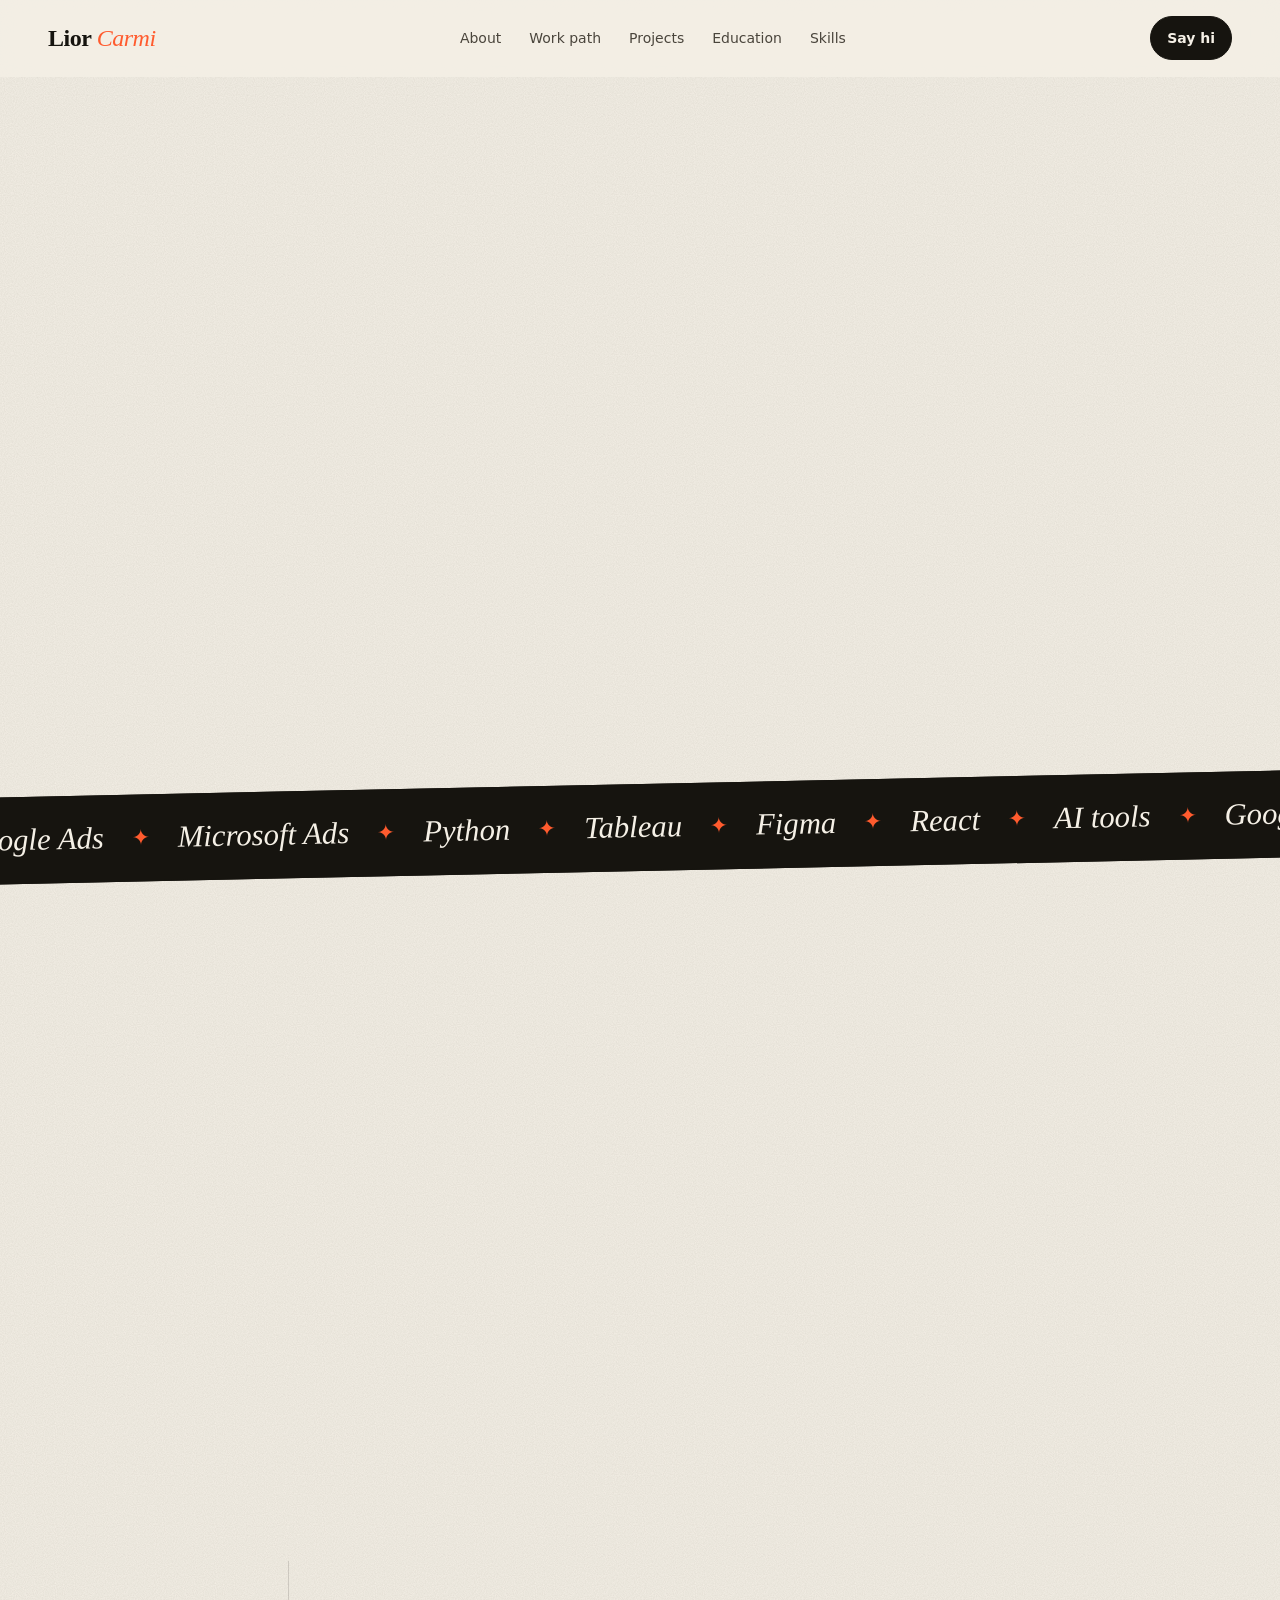
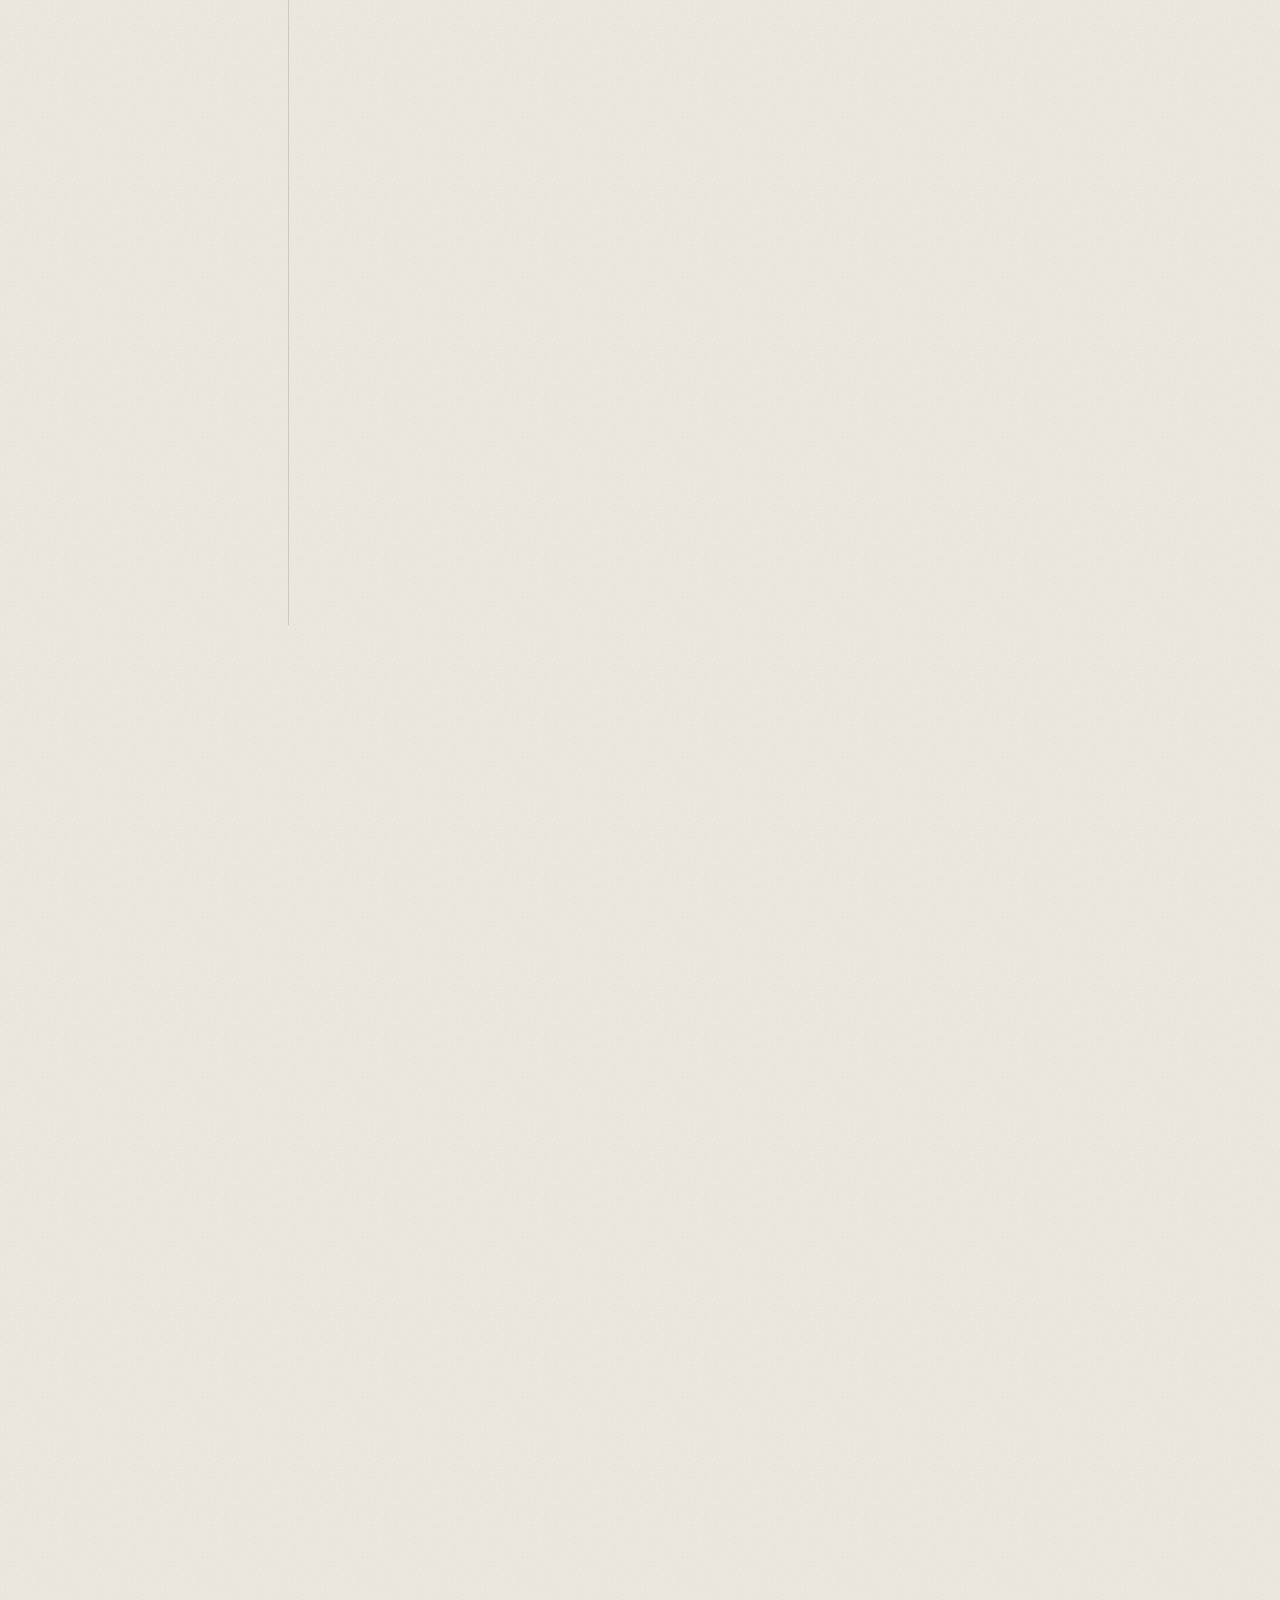
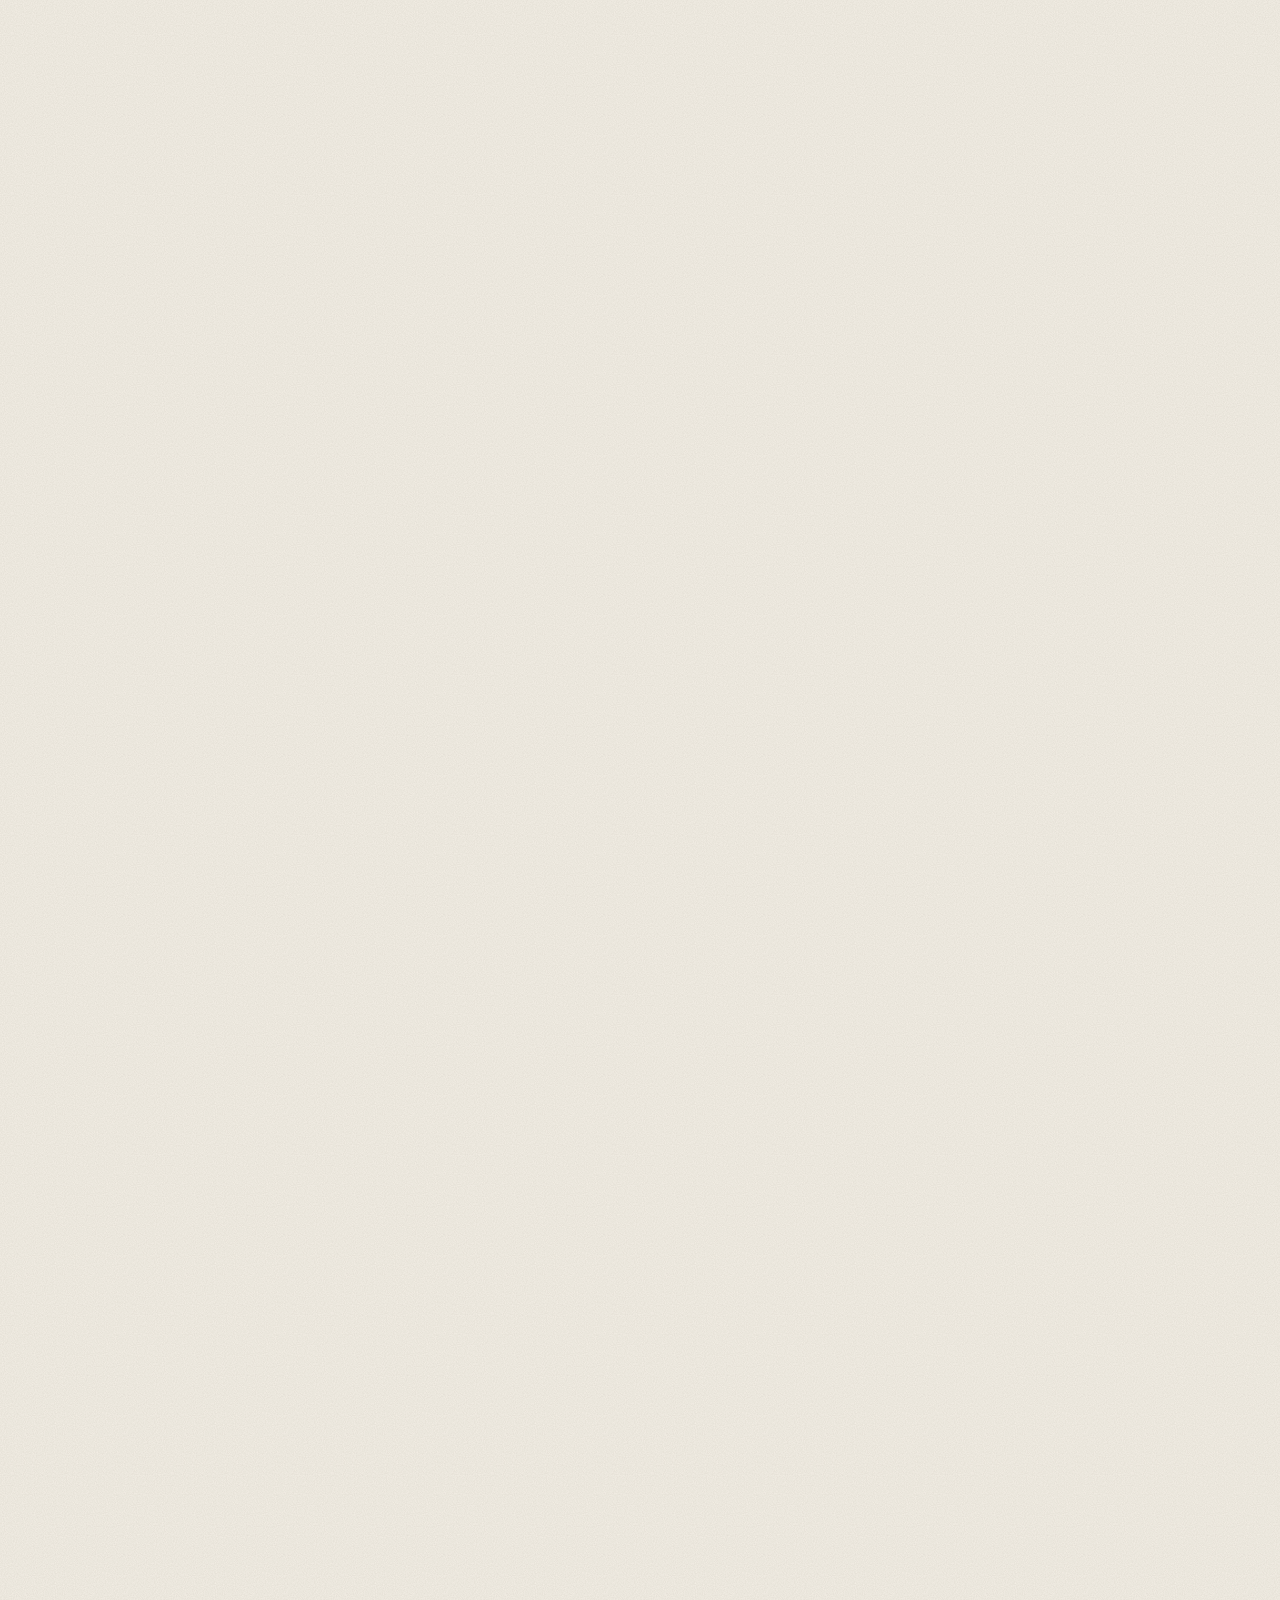
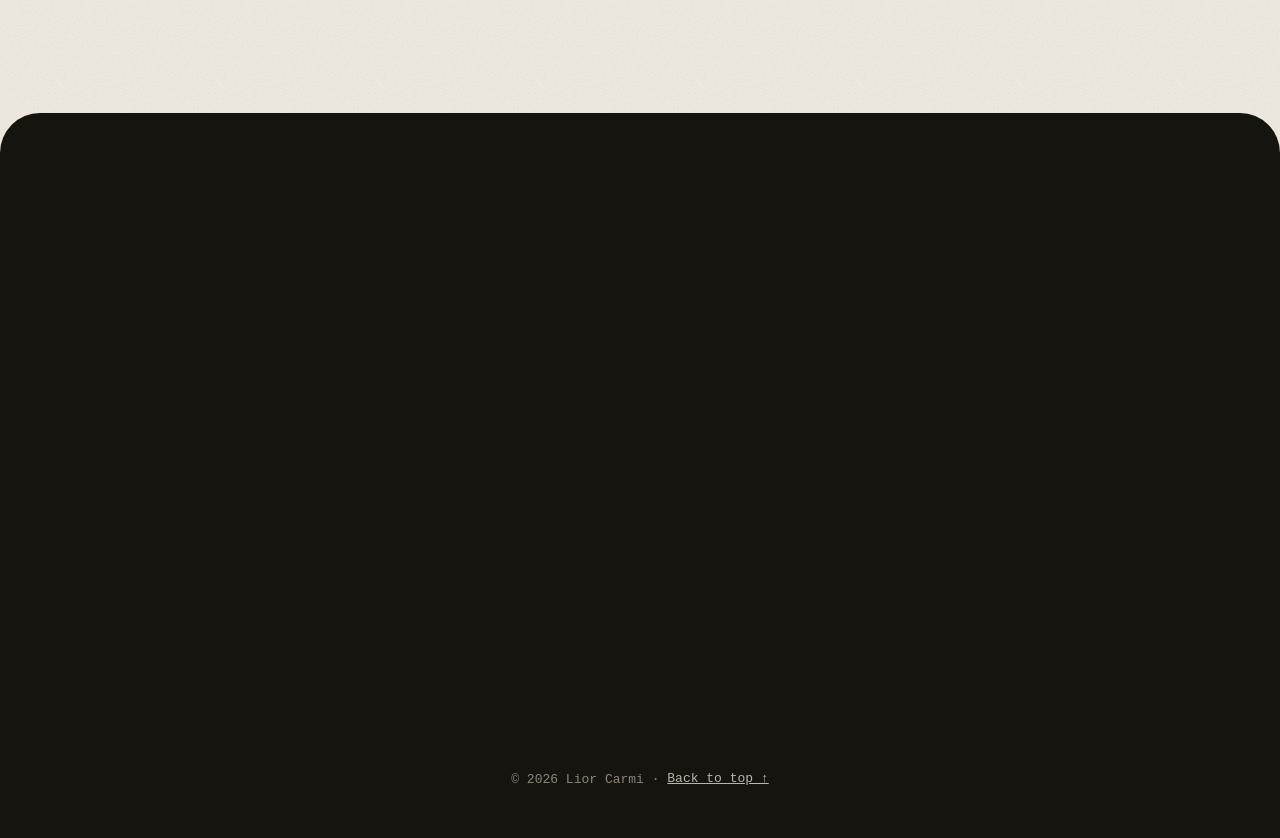
==== index.html @ e7c7c4f3 "Remove next build card" ====
<!doctype html>
<html lang="en">
<head>
<meta charset="utf-8">
<meta name="viewport" content="width=device-width, initial-scale=1">
<title>Lior Carmi · Performance marketer who builds</title>
<meta name="description" content="Lior Carmi, Tel Aviv. Performance marketer: search ads, data, design and AI.">
<meta property="og:title" content="Lior Carmi · Performance marketer who builds">
<meta property="og:description" content="Search ads, data, design and AI, from insight to shipped work.">
<link rel="icon" href="data:image/svg+xml,%3Csvg xmlns='http://www.w3.org/2000/svg' viewBox='0 0 64 64'%3E%3Crect width='64' height='64' rx='16' fill='%2316140F'/%3E%3Ctext x='32' y='42' font-family='Georgia' font-style='italic' font-size='30' fill='%23FF5B2E' text-anchor='middle'%3ELC%3C/text%3E%3C/svg%3E">
<link rel="stylesheet" href="assets/fonts.css">
<link rel="stylesheet" href="assets/styles.css">
</head>
<body id="top">
<a class="skip" href="#main">Skip to content</a>

<header class="nav">
  <a href="#top" onclick="window.scrollTo({top:0,behavior:'smooth'});return false;" class="logo" aria-label="Lior Carmi, home">Lior <em>Carmi</em></a>
  <nav aria-label="Main">
    <a href="#about">About</a>
    <a href="#work">Work path</a>
    <a href="#projects">Projects</a>
    <a href="#education">Education</a>
    <a href="#skills">Skills</a>
  </nav>
  <a class="btn btn-small" href="#contact">Say hi</a>
</header>

<main id="main">

<!-- ============ HERO ============ -->
<section class="hero">
  <div class="hero-text">
    <p class="kicker reveal"><span class="dot"></span> Tel Aviv · Performance marketer · Builder</p>
    <h1 class="reveal">I turn data into ideas, and ideas into things people <em class="scribble">click</em>.</h1>
    <p class="lede reveal">Hi, I'm <strong>Lior Carmi</strong>, a Performance Marketing Analyst (Google &amp; Microsoft Ads). Analytical and creative, moving into growth and product marketing.</p>
    <div class="cta reveal">
      <a class="btn" href="#projects">See my work <span aria-hidden="true">→</span></a>
      <a class="btn btn-ghost" href="assets/Lior_Carmi_CV.pdf" download>Download CV <span aria-hidden="true">↓</span></a>
    </div>
  </div>

  <div class="hero-art reveal">
    <div class="photo-frame">
      <img class="photo" src="assets/img/lior.jpg" alt="Lior Carmi" style="object-position:50% 50%">
      <svg class="badge" viewBox="0 0 200 200" aria-hidden="true">
        <defs><path id="circle" d="M100,100 m-78,0 a78,78 0 1,1 156,0 a78,78 0 1,1 -156,0"/></defs>
        <text><textPath href="#circle" textLength="486" lengthAdjust="spacing">AI-native · full-stack marketer · Tel Aviv ·</textPath></text>
      </svg>
      <span class="badge-core" aria-hidden="true">✦</span>
    </div>
    <ul class="chips-float">
      <li class="chip c1">Google &amp; Microsoft Ads</li>
      <li class="chip c2">Figma → live product</li>
      <li class="chip c3">Python · Tableau</li>
    </ul>
  </div>
</section>

<div class="marquee-wrap"><div class="marquee" aria-hidden="true">
  <div class="track">
    <span>Google Ads</span><i>✦</i><span>Microsoft Ads</span><i>✦</i><span>Python</span><i>✦</i><span>Tableau</span><i>✦</i><span>Figma</span><i>✦</i><span>React</span><i>✦</i><span>AI tools</span><i>✦</i>
    <span>Google Ads</span><i>✦</i><span>Microsoft Ads</span><i>✦</i><span>Python</span><i>✦</i><span>Tableau</span><i>✦</i><span>Figma</span><i>✦</i><span>React</span><i>✦</i><span>AI tools</span><i>✦</i>
  </div>
</div></div>

<!-- ============ ABOUT ============ -->
<section class="section about" id="about">
  <header class="sec-head reveal"><span class="num">01</span><h2>Who I am</h2></header>
  <div class="about-grid">
    <p class="big reveal">A marketer with <em>two brains</em>: one for data and KPIs, one for stories, visuals and users.</p>
    <div class="about-side reveal">
      <ul class="facts">
        <li><span>Now</span>Performance Marketing Analyst, Webselenese</li>
        <li><span>Builds with</span>Figma, React, Python, AI tools</li>
      </ul>
    </div>
  </div>
</section>

<!-- ============ WORK PATH ============ -->
<section class="section work" id="work">
  <header class="sec-head reveal"><span class="num">02</span><h2>Work path</h2></header>
  <ol class="timeline">
    <li class="t-item reveal">
      <div class="t-when">Mar 2025 – Now</div>
      <div class="t-body">
        <h3>Performance Marketing Analyst</h3>
        <p class="t-org">Webselenese</p>
        <ul>
          <li>Run paid search on Google &amp; Microsoft Ads across multiple verticals.</li>
          <li>KPI-driven optimization with Product, Design and BI.</li>
        </ul>
      </div>
    </li>
    <li class="t-item reveal">
      <div class="t-when">Jun 2024 – Mar 2025</div>
      <div class="t-body">
        <h3>Communication &amp; New Media Manager</h3>
        <p class="t-org">ICRPD, Ministry of Justice</p>
        <ul>
          <li>Created content and campaign visuals in Figma.</li>
          <li>Used social data to choose posts for paid promotion.</li>
        </ul>
      </div>
    </li>
    <li class="t-item reveal">
      <div class="t-when">2022 – 2023</div>
      <div class="t-body">
        <h3>Management Team <small>(volunteer)</small></h3>
        <p class="t-org">Perach Enrichment Center</p>
        <ul><li>Events and marketing.</li></ul>
      </div>
    </li>
    <li class="t-item reveal">
      <div class="t-when">Sep 2019 – Aug 2021</div>
      <div class="t-body">
        <h3>Youth Guidance Team Lead <small>(national service)</small></h3>
        <p class="t-org">Afula Ilit Children's Village</p>
        <ul><li>Led a youth team, events and video content.</li></ul>
      </div>
    </li>
  </ol>
</section>

<!-- ============ PROJECTS ============ -->
<section class="section projects" id="projects">
  <header class="sec-head reveal"><span class="num">03</span><h2>Projects</h2><p class="sec-sub">Built at university, in product teams.</p></header>

  <article class="project reveal">
    <a class="shot" href="https://herocare-e3f95.web.app/" target="_blank" rel="noopener">
      <div class="browser"><i></i><i></i><i></i><span>herocare-e3f95.web.app</span></div>
      <img src="assets/img/herocare.jpg" alt="HeroCare Wellness homepage" loading="lazy">
    </a>
    <div class="p-body">
      <p class="p-kicker">Product &amp; UX · Live</p>
      <h3>HeroCare</h3>
      <p>Connects reservists with accessible therapists and their wellness grant.</p>
      <dl>
        <dt>My role</dt><dd>Dev team; led user research to improve usability.</dd>
        <dt>Built with</dt><dd class="tags"><span>React</span><span>Vite</span><span>Firebase</span><span>User research</span></dd>
      </dl>
      <a class="link" href="https://herocare-e3f95.web.app/" target="_blank" rel="noopener">Visit live site ↗</a>
    </div>
  </article>

  <article class="project flip reveal">
    <a class="shot" href="https://quizz-app-lac.vercel.app/" target="_blank" rel="noopener">
      <div class="browser"><i></i><i></i><i></i><span>quizz-app-lac.vercel.app</span></div>
      <img src="assets/img/quizz-cover.jpg" alt="Student rights questionnaire, opening screen" loading="lazy">
    </a>
    <div class="p-body">
      <p class="p-kicker">With Bezalel &amp; Kol Zchut · Live</p>
      <h3>Quizz: student rights</h3>
      <p>A playful quiz showing students the rights and benefits they're entitled to.</p>
      <dl>
        <dt>My role</dt><dd>Dev team; built a clear, friendly UI.</dd>
        <dt>Built with</dt><dd class="tags"><span>Next.js</span><span>React</span><span>Vercel</span></dd>
      </dl>
      <a class="link" href="https://quizz-app-lac.vercel.app/" target="_blank" rel="noopener">Try the quiz ↗</a>
      <p class="desk-note">🖥️ Desktop only: open it on a computer.</p>
    </div>
  </article>

</section>

<!-- ============ EDUCATION ============ -->
<section class="section education" id="education">
  <header class="sec-head reveal"><span class="num">04</span><h2>Education</h2></header>
  <div class="edu-grid edu-single">
    <div class="edu reveal">
      <p class="edu-years">2022 – 2025</p>
      <h3>Dual-major degree</h3>
      <p class="edu-field">Matar Honors Program (Interfaces of Technology, Society &amp; Networks) &amp; Communication and Journalism</p>
      <p class="edu-school">The Hebrew University of Jerusalem</p>
    </div>
  </div>
</section>

<!-- ============ SKILLS ============ -->
<section class="section skills" id="skills">
  <header class="sec-head reveal"><span class="num">05</span><h2>Skills</h2></header>
  <div class="skill-grid">
    <div class="skill s-growth reveal">
      <h3><span class="ico">↗</span>Growth &amp; Search</h3>
      <p class="tags"><span>Google Ads</span><span>Microsoft Ads</span><span>PPC</span><span>KPI analysis</span><span>Conversion optimization</span></p>
    </div>
    <div class="skill s-data reveal">
      <h3><span class="ico">▦</span>Data</h3>
      <p class="tags"><span>Python</span><span>Tableau</span><span>Excel</span></p>
    </div>
    <div class="skill s-design reveal">
      <h3><span class="ico">◐</span>Design &amp; Product</h3>
      <p class="tags"><span>Figma</span><span>UI/UX</span><span>User research</span><span>React</span><span>HTML/CSS</span></p>
    </div>
    <div class="skill s-ai reveal">
      <h3><span class="ico">✦</span>AI</h3>
      <p class="tags"><span>ChatGPT</span><span>Claude</span><span>Gemini</span><span>AI-powered data analysis</span><span>Prompt engineering</span><span>AI ad copy &amp; creative</span><span>AI image generation</span></p>
    </div>
  </div>
  <p class="soft reveal"><b>Also:</b> Multitasking · Quick learner · Leadership · Hebrew (native) · English (fluent)</p>
</section>

<!-- ============ CONTACT ============ -->
<section class="contact" id="contact">
  <p class="kicker light reveal"><span class="dot"></span> Open to new roles · Tel Aviv</p>
  <h2 class="reveal">Let's build something people <em>care</em> about.</h2>
  <a class="mail reveal" href="mailto:liorcarmi10@gmail.com">liorcarmi10@gmail.com</a>
  <div class="contact-links reveal">
    <a href="https://www.linkedin.com/in/lior-carmi-0a711426a" target="_blank" rel="noopener">LinkedIn ↗</a>
    <a href="tel:+972525118879">052-511-8879</a>
    <a href="assets/Lior_Carmi_CV.pdf" download>Download CV ↓</a>
  </div>
  <footer class="foot">© 2026 Lior Carmi · <a href="#top" onclick="window.scrollTo({top:0,behavior:'smooth'});return false;">Back to top ↑</a></footer>
</section>

</main>
<script src="assets/main.js"></script>
</body>
</html>
---- assets/styles.css ----
:root{
  --paper:#F5F0E6; --paper-2:#EDE6D8; --ink:#16140F; --ink-2:#4A453C; --muted:#857E70;
  --coral:#FF5B2E; --coral-soft:#FFD9CC; --lime:#D9F36A; --lilac:#C9BDFF; --sky:#BFE3FF;
  --line:rgba(22,20,15,.14);
  --serif:'Fraunces',Georgia,serif; --sans:'Inter',system-ui,-apple-system,Segoe UI,sans-serif; --mono:'JetBrains Mono',ui-monospace,monospace;
  --r:22px; --max:1240px;
}
*{box-sizing:border-box;margin:0;padding:0}
html{scroll-behavior:smooth;overflow-x:clip}
body{background:url("data:image/svg+xml,%3Csvg xmlns='http://www.w3.org/2000/svg' width='160' height='160'%3E%3Cfilter id='n'%3E%3CfeTurbulence type='fractalNoise' baseFrequency='.9' numOctaves='2' stitchTiles='stitch'/%3E%3CfeColorMatrix values='0 0 0 0 0 0 0 0 0 0 0 0 0 0 0 0 0 0 .08 0'/%3E%3C/filter%3E%3Crect width='100%25' height='100%25' filter='url(%23n)'/%3E%3C/svg%3E") repeat,var(--paper);background-size:160px 160px,auto;color:var(--ink);font-family:var(--sans);font-size:17px;line-height:1.6;-webkit-font-smoothing:antialiased;overflow-x:clip}

a{color:inherit}
img{display:block;max-width:100%}
em{font-style:italic}
.skip{position:absolute;left:-999px}.skip:focus{left:16px;top:16px;z-index:200;background:var(--ink);color:#fff;padding:8px 12px;border-radius:8px}
:focus-visible{outline:2px solid var(--coral);outline-offset:3px;border-radius:6px}

/* nav */
.nav{position:sticky;top:0;z-index:50;display:flex;align-items:center;justify-content:space-between;gap:24px;padding:16px clamp(20px,4vw,48px);
  background:color-mix(in srgb,var(--paper) 82%,transparent);backdrop-filter:blur(12px);border-bottom:1px solid transparent;transition:border-color .3s}
.nav.scrolled{border-bottom-color:var(--line)}
.logo{font-family:var(--serif);font-size:24px;font-weight:600;text-decoration:none;letter-spacing:-.02em;white-space:nowrap;display:inline-flex;align-items:center;min-height:44px}
.logo em{color:var(--coral);font-weight:400}
.nav nav{display:flex;gap:28px}
.nav nav a{font-size:14px;text-decoration:none;color:var(--ink-2);position:relative}
.nav nav a::after{content:"";position:absolute;left:0;bottom:-4px;height:1.5px;width:0;background:var(--coral);transition:width .3s}
.nav nav a:hover::after{width:100%}

.btn{display:inline-flex;align-items:center;gap:10px;background:var(--ink);color:var(--paper);text-decoration:none;font-weight:600;font-size:15px;
  padding:14px 22px;border-radius:999px;border:1.5px solid var(--ink);transition:transform .25s,background .25s,color .25s}
.btn:hover{transform:translateY(-2px);background:var(--coral);border-color:var(--coral)}
.btn-ghost{background:transparent;color:var(--ink)}
.btn-ghost:hover{background:var(--ink);color:var(--paper);border-color:var(--ink)}
.btn-small{padding:9px 16px;font-size:14px}

/* hero */
.hero{max-width:var(--max);margin:0 auto;padding:clamp(48px,8vw,110px) clamp(20px,4vw,48px) 70px;display:grid;grid-template-columns:1.35fr 1fr;gap:clamp(32px,5vw,80px);align-items:center}
.kicker{font-family:var(--mono);font-size:13px;letter-spacing:.06em;text-transform:uppercase;color:var(--ink-2);display:flex;align-items:center;gap:10px;margin-bottom:26px}
.dot{width:9px;height:9px;border-radius:50%;background:var(--coral);box-shadow:0 0 0 0 rgba(255,91,46,.5);animation:pulse 2.2s infinite}
@keyframes pulse{70%{box-shadow:0 0 0 10px rgba(255,91,46,0)}100%{box-shadow:0 0 0 0 rgba(255,91,46,0)}}
h1{font-family:var(--serif);font-weight:400;font-size:clamp(44px,6.4vw,92px);line-height:1.02;letter-spacing:-.035em;font-variation-settings:"opsz" 144}
h1 em{color:var(--coral)}
.scribble{position:relative;white-space:nowrap}
.scribble::after{content:"";position:absolute;left:-4%;right:-4%;bottom:-.08em;height:.32em;z-index:-1;
  background:url("data:image/svg+xml,%3Csvg xmlns='http://www.w3.org/2000/svg' viewBox='0 0 200 24' preserveAspectRatio='none'%3E%3Cpath d='M3 15 C 50 4, 120 22, 197 8' stroke='%23D9F36A' stroke-width='14' fill='none' stroke-linecap='round'/%3E%3C/svg%3E") no-repeat center/100% 100%;
  transform-origin:left;transform:scaleX(0);transition:transform 1s .6s cubic-bezier(.2,.7,.2,1)}
.in .scribble::after,.scribble.in::after,h1.in .scribble::after{transform:scaleX(1)}
.lede{font-size:clamp(17px,1.4vw,19.5px);color:var(--ink-2);max-width:580px;margin:28px 0 34px}
.lede strong{color:var(--ink);font-weight:600}
.cta{display:flex;gap:12px;flex-wrap:wrap}

.hero-art{position:relative;justify-self:center;width:min(420px,100%)}
.photo-frame{position:relative;aspect-ratio:4/5;width:100%}
.photo-slot,.photo{position:absolute;inset:0;border-radius:999px 999px 28px 28px;overflow:hidden}
.photo{object-fit:cover;width:100%;height:100%}
.photo-slot{background:
   radial-gradient(circle at 30% 25%,var(--coral-soft),transparent 55%),
   radial-gradient(circle at 75% 80%,var(--lilac),transparent 55%),
   var(--paper-2);
  border:1.5px dashed rgba(22,20,15,.35);display:flex;flex-direction:column;align-items:center;justify-content:center;gap:6px}
.photo-initials{font-family:var(--serif);font-style:italic;font-size:110px;line-height:1;color:var(--ink);opacity:.9}
.photo-note{font-family:var(--mono);font-size:12px;letter-spacing:.08em;text-transform:uppercase;color:var(--muted)}
.badge{position:absolute;z-index:2;width:150px;height:150px;left:-48px;bottom:40px;animation:spin 22s linear infinite;background:radial-gradient(circle,var(--paper) 0 72px,transparent 73px);border-radius:50%}
.badge text{font-family:var(--mono);font-size:13px;letter-spacing:.1em;text-transform:uppercase;fill:var(--ink)}
.badge-core{position:absolute;z-index:3;background:radial-gradient(circle,var(--ink) 0 34px,transparent 35px);left:-48px;bottom:40px;width:150px;height:150px;display:grid;place-items:center;font-size:30px;color:var(--coral);pointer-events:none}
@keyframes spin{to{transform:rotate(360deg)}}
.chips-float{list-style:none}
.chip{position:absolute;background:#fff;border:1px solid var(--line);border-radius:999px;padding:8px 14px;font-size:13.5px;font-weight:600;box-shadow:0 10px 30px -12px rgba(22,20,15,.25);white-space:nowrap;animation:bob 6s ease-in-out infinite}
.c1{top:9%;right:-34px;background:var(--lime)}
.c2{top:46%;right:-52px;animation-delay:-2s}
.c3{bottom:5%;right:6%;background:var(--sky);animation-delay:-4s}
@keyframes bob{50%{transform:translateY(-8px)}}

/* marquee */
.marquee-wrap{overflow:hidden;padding:24px 0;margin-top:-14px}
.marquee{overflow:hidden;border-block:1px solid var(--ink);background:var(--ink);color:var(--paper);padding:18px 0;transform:rotate(-1.2deg);margin:0 -40px}
.track{display:flex;gap:28px;width:max-content;animation:marquee 38s linear infinite;font-family:var(--serif);font-size:clamp(22px,2.4vw,32px);font-style:italic;align-items:center}
.track i{font-style:normal;color:var(--coral);font-size:.7em}
@keyframes marquee{to{transform:translateX(-50%)}}

/* sections */
.section{max-width:var(--max);margin:0 auto;padding:clamp(80px,10vw,140px) clamp(20px,4vw,48px) 0}
.sec-head{display:flex;align-items:baseline;gap:18px;flex-wrap:wrap;margin-bottom:clamp(36px,5vw,60px);border-top:1px solid var(--ink);padding-top:18px}
.num{font-family:var(--mono);font-size:14px;color:var(--coral)}
.sec-head h2{font-family:var(--serif);font-weight:400;font-size:clamp(38px,4.6vw,64px);letter-spacing:-.03em;line-height:1}
.sec-sub{margin-left:auto;color:var(--muted);font-size:15px}

/* about */
.about-grid{display:grid;grid-template-columns:1.25fr 1fr;gap:clamp(32px,6vw,90px)}
.big{font-family:var(--serif);font-size:clamp(26px,2.7vw,38px);line-height:1.25;letter-spacing:-.015em}
.big em{color:var(--coral)}
.about-side>p{color:var(--ink-2);margin-bottom:24px}
.facts{list-style:none;border-top:1px solid var(--line)}
.facts li{display:grid;grid-template-columns:110px 1fr;gap:12px;padding:12px 0;border-bottom:1px solid var(--line);font-size:15.5px}
.facts span{font-family:var(--mono);font-size:12px;text-transform:uppercase;letter-spacing:.06em;color:var(--muted);padding-top:3px}
.stats{display:grid;grid-template-columns:repeat(3,1fr);gap:18px;margin-top:clamp(48px,6vw,80px)}
.stat{background:#fff;border:1px solid var(--line);border-radius:var(--r);padding:28px 26px;display:flex;flex-direction:column;gap:8px;transition:transform .3s}
.stat:hover{transform:translateY(-4px)}
.stat b{font-family:var(--serif);font-weight:500;font-size:clamp(44px,4.6vw,64px);line-height:1;letter-spacing:-.03em}
.stat:nth-child(1) b{color:var(--coral)}
.stat span{color:var(--ink-2);font-size:15px}

/* timeline */
.timeline{list-style:none;position:relative;--p:0}
.timeline::before{content:"";position:absolute;left:220px;top:8px;bottom:8px;width:1px;background:var(--line)}
.timeline::after{content:"";position:absolute;left:220px;top:8px;width:2px;margin-left:-.5px;height:calc((100% - 16px) * var(--p));background:var(--coral);transition:height .15s linear}
.t-item{display:grid;grid-template-columns:220px 1fr;padding-bottom:48px;position:relative}
.t-item::before{content:"";position:absolute;left:214px;top:8px;width:13px;height:13px;border-radius:50%;background:var(--paper);border:2px solid var(--ink);z-index:1;transition:background .4s,border-color .4s}
.t-item.in::before{background:var(--coral);border-color:var(--coral)}
.t-when{font-family:var(--mono);font-size:13px;color:var(--muted);padding-top:4px;padding-right:24px;letter-spacing:.02em}
.t-body{padding-left:44px}
.t-body h3{font-family:var(--serif);font-weight:500;font-size:clamp(23px,2.2vw,30px);letter-spacing:-.02em;line-height:1.15}
.t-body h3 small{font-family:var(--sans);font-size:14px;color:var(--muted);font-weight:400}
.t-org{color:var(--coral);font-weight:600;font-size:15px;margin:4px 0 12px}
.t-body ul{padding-left:18px;color:var(--ink-2);max-width:720px}
.t-body li{margin-bottom:6px}
.t-body li::marker{color:var(--coral)}
.tags{display:flex;flex-wrap:wrap;gap:8px;margin-top:14px}
.tags span{font-size:13px;font-weight:500;border:1px solid var(--line);background:rgba(255,255,255,.6);padding:5px 12px;border-radius:999px}

/* projects */
.project{display:grid;grid-template-columns:1.2fr 1fr;gap:clamp(28px,5vw,70px);align-items:center;margin-bottom:clamp(60px,8vw,110px)}
.project.flip .shot{order:2}
.shot{display:block;text-decoration:none;border-radius:18px;overflow:hidden;background:#fff;border:1px solid var(--ink);box-shadow:12px 12px 0 var(--ink);transition:transform .35s,box-shadow .35s}
.project.flip .shot{box-shadow:-12px 12px 0 var(--coral);border-color:var(--ink)}
.shot:hover{transform:translate(-4px,-4px);box-shadow:16px 16px 0 var(--ink)}
.project.flip .shot:hover{transform:translate(4px,-4px);box-shadow:-16px 16px 0 var(--coral)}
.browser{display:flex;align-items:center;gap:6px;padding:10px 14px;border-bottom:1px solid var(--line);background:var(--paper-2)}
.browser i{width:10px;height:10px;border-radius:50%;background:#e2d9c8}
.browser i:first-child{background:var(--coral)}
.browser span{margin-left:10px;font-family:var(--mono);font-size:11.5px;color:var(--muted)}
.shot img{width:100%;aspect-ratio:16/10;object-fit:cover;transition:transform .8s}
.shot:hover img{transform:scale(1.03)}
.p-kicker{font-family:var(--mono);font-size:12px;letter-spacing:.06em;text-transform:uppercase;color:var(--coral);margin-bottom:10px}
.p-body h3{font-family:var(--serif);font-weight:500;font-size:clamp(32px,3.4vw,46px);letter-spacing:-.03em;line-height:1.05;margin-bottom:14px}
.p-body>p{color:var(--ink-2)}
.p-body dl{margin:20px 0 22px;display:grid;gap:6px}
.p-body dt{font-family:var(--mono);font-size:12px;text-transform:uppercase;letter-spacing:.06em;color:var(--muted);margin-top:8px}
.p-body dd{font-size:15.5px}
.p-body dd.tags{margin-top:2px}
.link{font-weight:600;text-decoration:none;border-bottom:2px solid var(--coral);padding-bottom:2px;transition:color .2s}
.link:hover{color:var(--coral)}
.project.next{display:block;margin-bottom:0}
.next-inner{border:1.5px dashed rgba(22,20,15,.4);border-radius:var(--r);padding:clamp(32px,5vw,56px);text-align:center;
  background:repeating-linear-gradient(-45deg,transparent 0 14px,rgba(201,189,255,.18) 14px 28px)}
.next-inner h3{font-family:var(--serif);font-weight:400;font-style:italic;font-size:clamp(28px,3vw,40px);margin-bottom:8px}
.next-inner p:last-child{color:var(--ink-2)}

/* education */
.edu-grid{display:grid;grid-template-columns:1fr 1fr;gap:18px}
.edu{position:relative;background:var(--ink);color:var(--paper);border-radius:var(--r);padding:clamp(28px,3.5vw,44px);overflow:hidden;min-height:260px;display:flex;flex-direction:column}
.edu::after{content:"";position:absolute;right:-60px;top:-60px;width:200px;height:200px;border-radius:50%;background:var(--coral);opacity:.9;transition:transform .6s}
.edu:nth-child(2)::after{background:var(--lilac)}
.edu:hover::after{transform:scale(1.15)}
.edu-years{font-family:var(--mono);font-size:13px;color:#bdb5a6;margin-bottom:auto;position:relative;z-index:1}
.edu h3{font-family:var(--serif);font-weight:400;font-size:clamp(28px,2.8vw,38px);letter-spacing:-.02em;line-height:1.1;margin-top:40px;position:relative;z-index:1}
.edu-field{color:var(--lime);margin-top:8px;font-weight:500}
.edu-school{color:#bdb5a6;font-size:15px;margin-top:4px}

/* skills */
.skill-grid{display:grid;grid-template-columns:repeat(2,1fr);gap:18px}
.skill{border-radius:var(--r);padding:30px;border:1px solid var(--ink);transition:transform .3s}
.skill:hover{transform:rotate(-.6deg) translateY(-3px)}
.s-growth{background:var(--coral-soft)}.s-data{background:var(--sky)}.s-design{background:#fff}.s-ai{background:var(--lime)}
.skill h3{font-family:var(--serif);font-weight:500;font-size:28px;letter-spacing:-.02em;display:flex;align-items:center;gap:12px}
.ico{display:inline-grid;place-items:center;width:38px;height:38px;border-radius:50%;background:var(--ink);color:var(--paper);font-family:var(--sans);font-size:17px}
.skill .tags span{background:rgba(255,255,255,.7);border-color:rgba(22,20,15,.2)}
.skill-note{margin-top:14px;font-size:14.5px;color:var(--ink-2)}
.soft{margin-top:26px;color:var(--ink-2);font-size:15.5px}

/* contact */
.contact{background:var(--ink);color:var(--paper);margin-top:clamp(90px,11vw,150px);padding:clamp(80px,10vw,130px) clamp(20px,4vw,48px) 36px;text-align:center;border-radius:40px 40px 0 0}
.kicker.light{color:#bdb5a6;justify-content:center}
.contact h2{font-family:var(--serif);font-weight:400;font-size:clamp(42px,6.4vw,96px);line-height:1.02;letter-spacing:-.035em;max-width:1000px;margin:0 auto}
.contact h2 em{color:var(--coral)}
.mail{display:inline-block;margin-top:40px;font-family:var(--serif);font-style:italic;font-size:clamp(24px,3vw,40px);text-decoration:none;border-bottom:2px solid var(--coral);transition:color .2s}
.mail:hover{color:var(--lime)}
.contact-links{display:flex;justify-content:center;gap:12px;flex-wrap:wrap;margin-top:34px}
.contact-links a{text-decoration:none;border:1px solid rgba(245,240,230,.3);padding:12px 20px;border-radius:999px;font-weight:500;font-size:15px;transition:background .2s,color .2s}
.contact-links a:hover{background:var(--paper);color:var(--ink)}
.foot{margin-top:clamp(70px,9vw,120px);font-size:13px;color:#8d867a;font-family:var(--mono)}
.foot a{color:#bdb5a6}

/* reveal */
.reveal{opacity:0;transform:translateY(28px);transition:opacity .9s cubic-bezier(.2,.7,.2,1),transform .9s cubic-bezier(.2,.7,.2,1)}
.reveal.in{opacity:1;transform:none}
@media (prefers-reduced-motion:reduce){
  .reveal{opacity:1;transform:none;transition:none}
  .track,.badge,.chip,.dot{animation:none}
  .scribble::after{transform:scaleX(1)}
  html{scroll-behavior:auto}
}

/* responsive */
@media (max-width:980px){
  .hero{grid-template-columns:1fr}
  .hero-art{width:min(340px,80%);margin-top:20px}
  .about-grid,.project,.edu-grid,.skill-grid{grid-template-columns:1fr}
  .project.flip .shot{order:0}
  .stats{grid-template-columns:1fr}
  .nav nav{display:none}
}
@media (max-width:640px){
  body{font-size:16px}
  .timeline::before,.timeline::after{left:6px}
  .t-item{grid-template-columns:1fr;padding-left:34px}
  .t-item::before{left:0}
  .t-when{padding:0 0 6px}
  .t-body{padding-left:0}
  .c1{right:-14px}.c2{right:-20px}
  .badge,.badge-core{left:-22px;width:120px;height:120px;bottom:-28px}
  .badge-core{background:radial-gradient(circle,var(--ink) 0 28px,transparent 29px)}
  .badge{background:radial-gradient(circle,var(--paper) 0 58px,transparent 59px)}
  .shot,.project.flip .shot{box-shadow:8px 8px 0 var(--ink)}
  .sec-sub{margin-left:0;width:100%}
  .edu::after{width:130px;height:130px;right:-50px;top:-50px}
}
.edu-single{grid-template-columns:1fr !important;max-width:760px}
.desk-note{margin-top:10px;font-size:13px;color:var(--muted);font-style:italic}

/* Nov 2 copy pass: name logo + tap targets */
.logo{gap:.22em}
.btn-small{min-height:44px;display:inline-flex;align-items:center}
.nav nav a{display:inline-flex;align-items:center;min-height:44px}
.p-body .link{display:inline-flex;align-items:center;min-height:44px}
.mail{display:inline-flex;align-items:center;min-height:48px}
.foot a{display:inline-flex;align-items:center;min-height:44px}
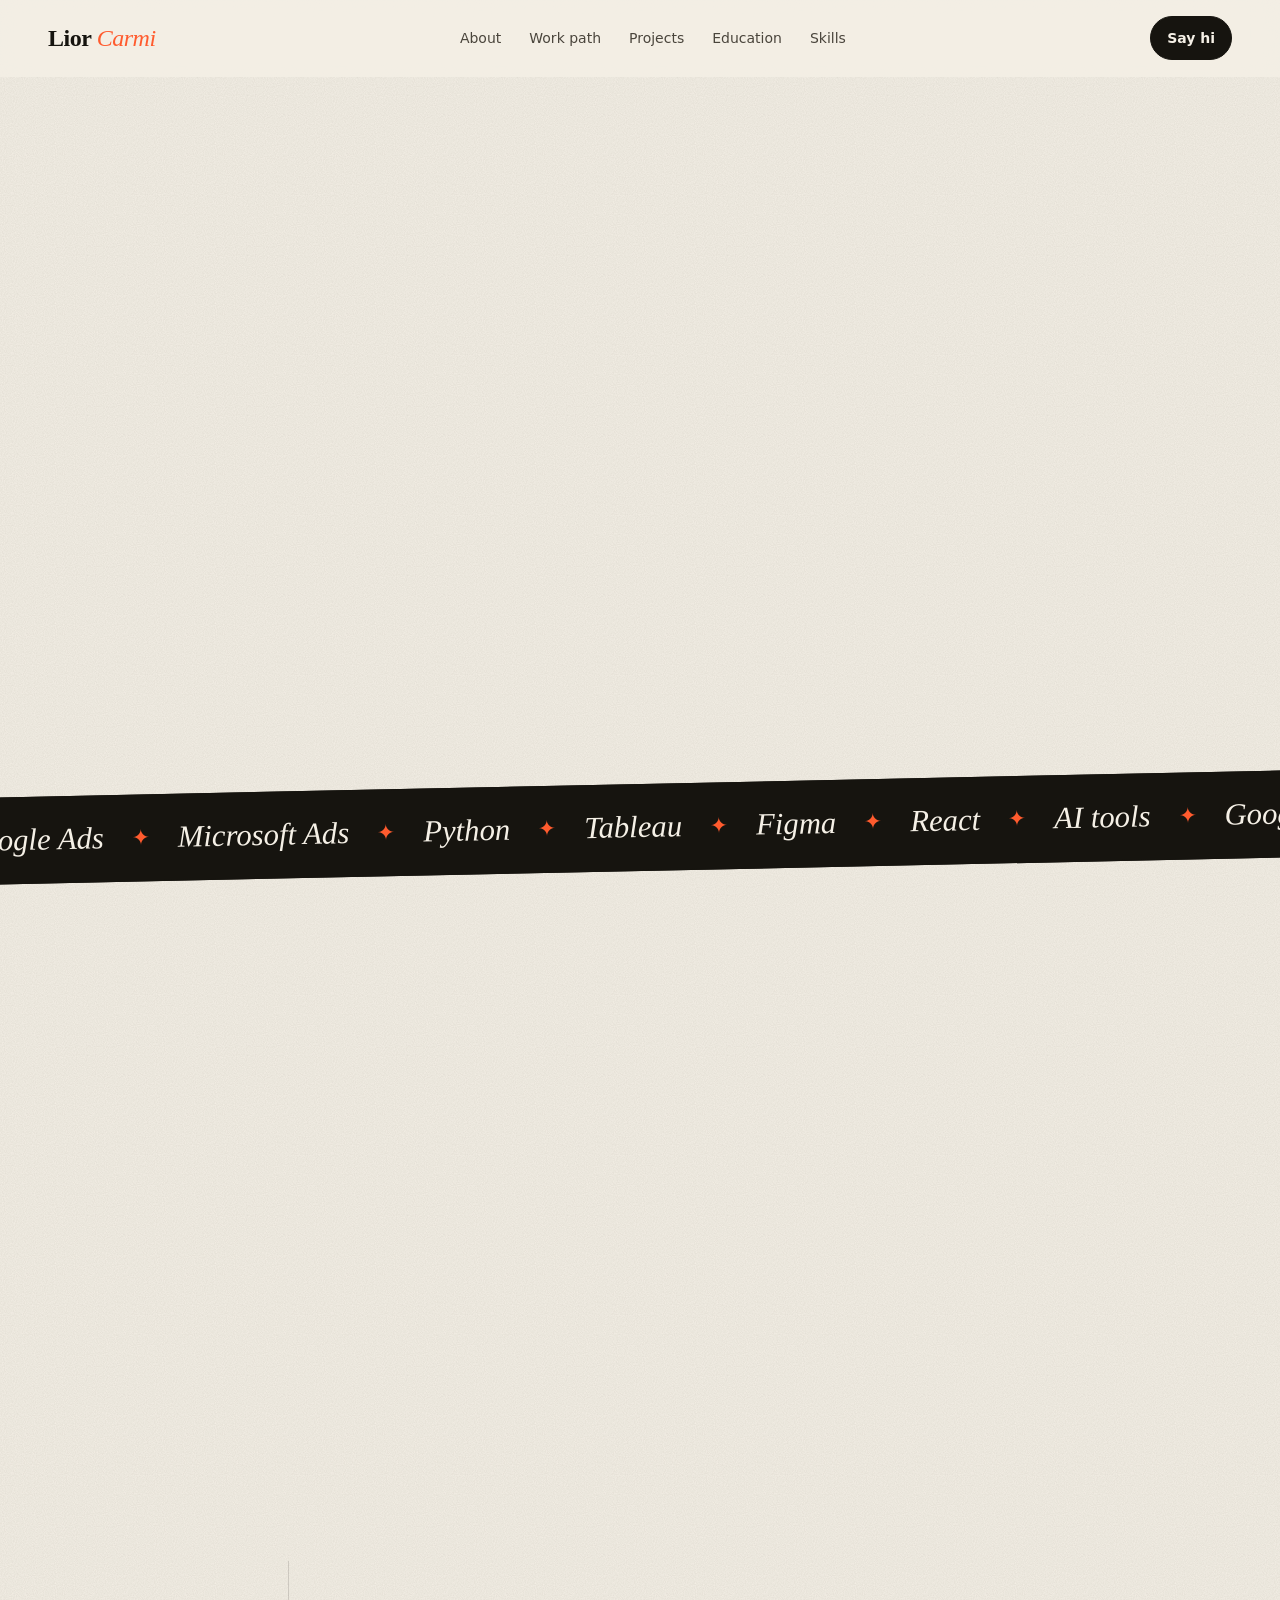
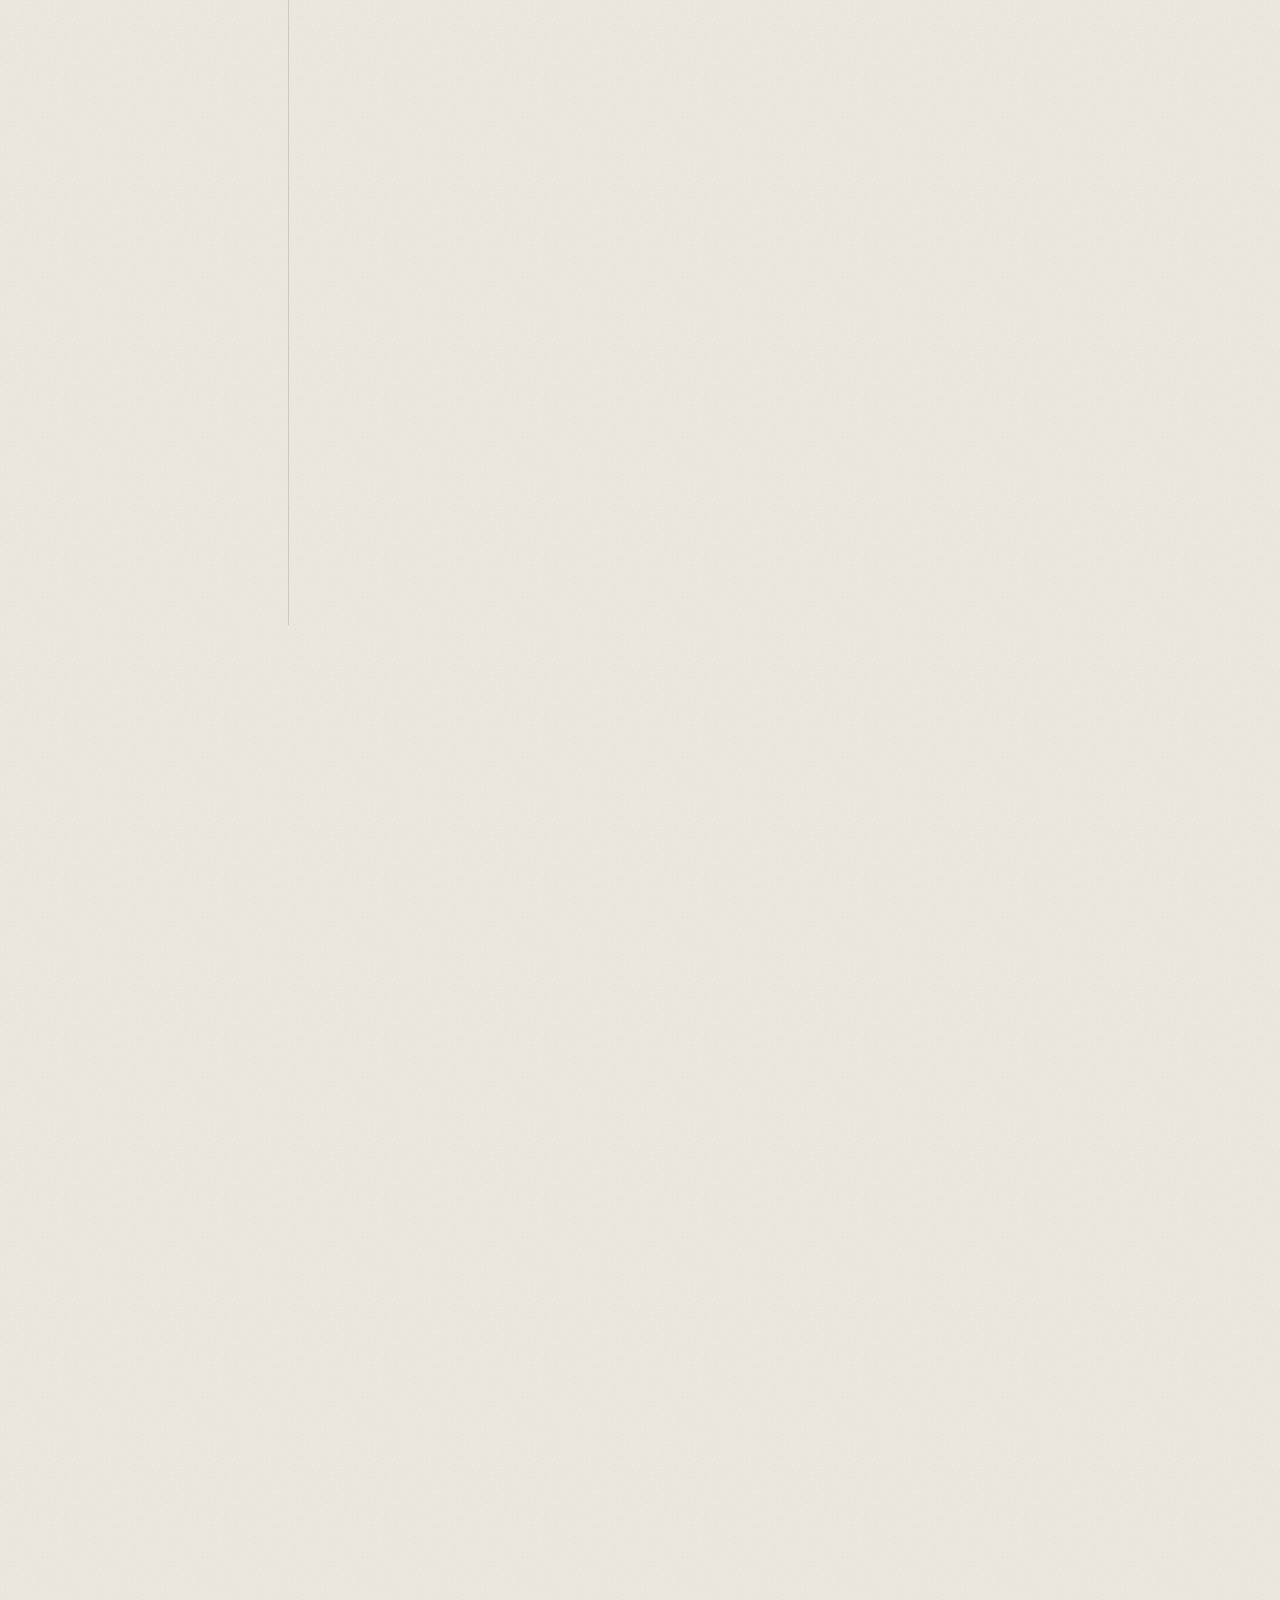
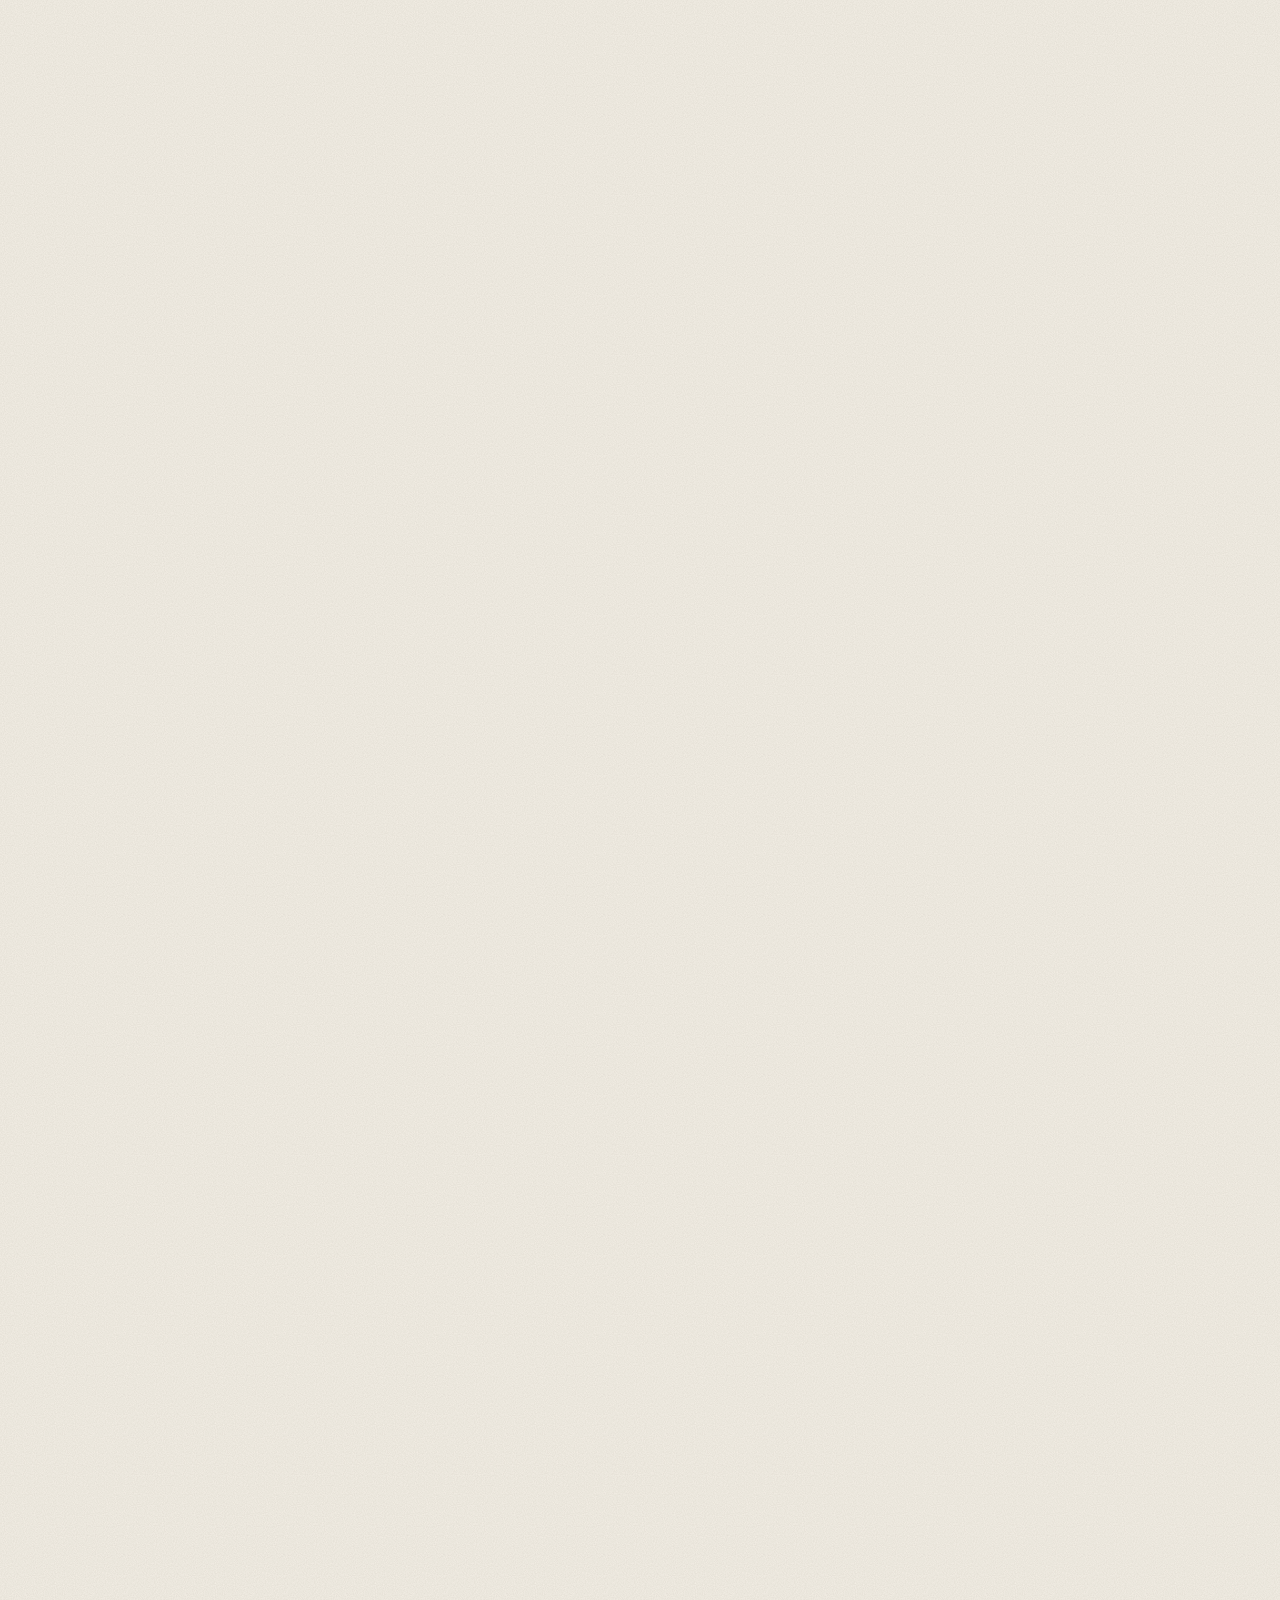
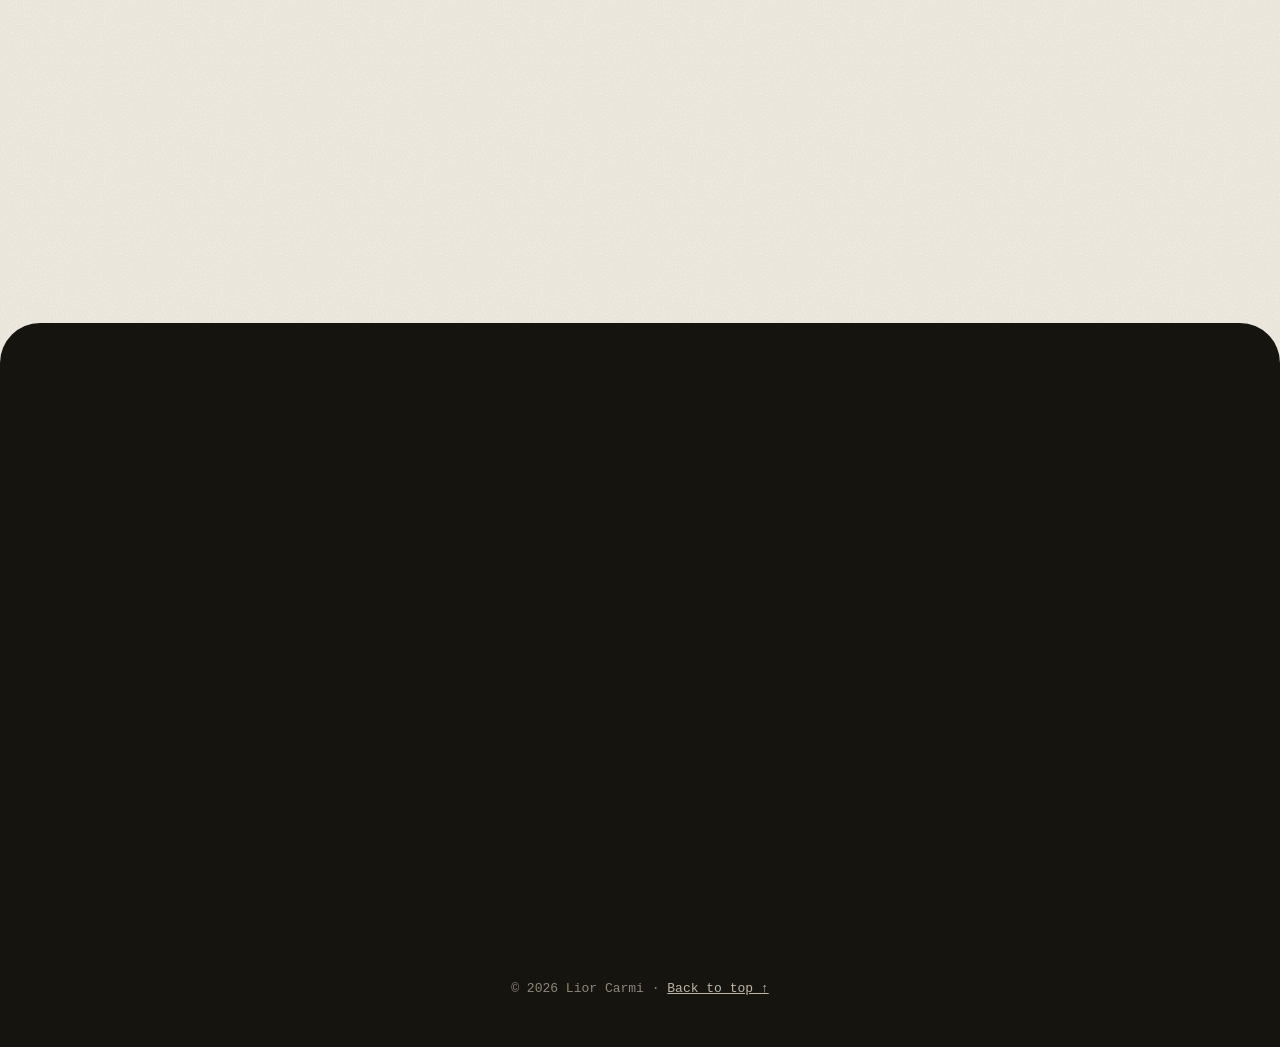
==== commit a7521c3c: "Project titles above screenshots" ====
--- a/index.html
+++ b/index.html
@@ -128,13 +128,15 @@
   <header class="sec-head reveal"><span class="num">03</span><h2>Projects</h2><p class="sec-sub">Built at university, in product teams.</p></header>
 
   <article class="project reveal">
+    <header class="p-head">
+      <p class="p-kicker">Product &amp; UX · Live</p>
+      <h3>HeroCare</h3>
+    </header>
     <a class="shot" href="https://herocare-e3f95.web.app/" target="_blank" rel="noopener">
       <div class="browser"><i></i><i></i><i></i><span>herocare-e3f95.web.app</span></div>
       <img src="assets/img/herocare.jpg" alt="HeroCare Wellness homepage" loading="lazy">
     </a>
     <div class="p-body">
-      <p class="p-kicker">Product &amp; UX · Live</p>
-      <h3>HeroCare</h3>
       <p>Connects reservists with accessible therapists and their wellness grant.</p>
       <dl>
         <dt>My role</dt><dd>Dev team; led user research to improve usability.</dd>
@@ -145,13 +147,15 @@
   </article>
 
   <article class="project flip reveal">
+    <header class="p-head">
+      <p class="p-kicker">With Bezalel &amp; Kol Zchut · Live</p>
+      <h3>Quizz: student rights</h3>
+    </header>
     <a class="shot" href="https://quizz-app-lac.vercel.app/" target="_blank" rel="noopener">
       <div class="browser"><i></i><i></i><i></i><span>quizz-app-lac.vercel.app</span></div>
       <img src="assets/img/quizz-cover.jpg" alt="Student rights questionnaire, opening screen" loading="lazy">
     </a>
     <div class="p-body">
-      <p class="p-kicker">With Bezalel &amp; Kol Zchut · Live</p>
-      <h3>Quizz: student rights</h3>
       <p>A playful quiz showing students the rights and benefits they're entitled to.</p>
       <dl>
         <dt>My role</dt><dd>Dev team; built a clear, friendly UI.</dd>
--- a/assets/styles.css
+++ b/assets/styles.css
@@ -132,7 +132,8 @@
 .shot img{width:100%;aspect-ratio:16/10;object-fit:cover;transition:transform .8s}
 .shot:hover img{transform:scale(1.03)}
 .p-kicker{font-family:var(--mono);font-size:12px;letter-spacing:.06em;text-transform:uppercase;color:var(--coral);margin-bottom:10px}
-.p-body h3{font-family:var(--serif);font-weight:500;font-size:clamp(32px,3.4vw,46px);letter-spacing:-.03em;line-height:1.05;margin-bottom:14px}
+.p-head{grid-column:1/-1;margin-bottom:calc(-1*clamp(8px,2vw,30px))}
+.p-head h3,.p-body h3{font-family:var(--serif);font-weight:500;font-size:clamp(32px,3.4vw,46px);letter-spacing:-.03em;line-height:1.05;margin-bottom:14px}
 .p-body>p{color:var(--ink-2)}
 .p-body dl{margin:20px 0 22px;display:grid;gap:6px}
 .p-body dt{font-family:var(--mono);font-size:12px;text-transform:uppercase;letter-spacing:.06em;color:var(--muted);margin-top:8px}
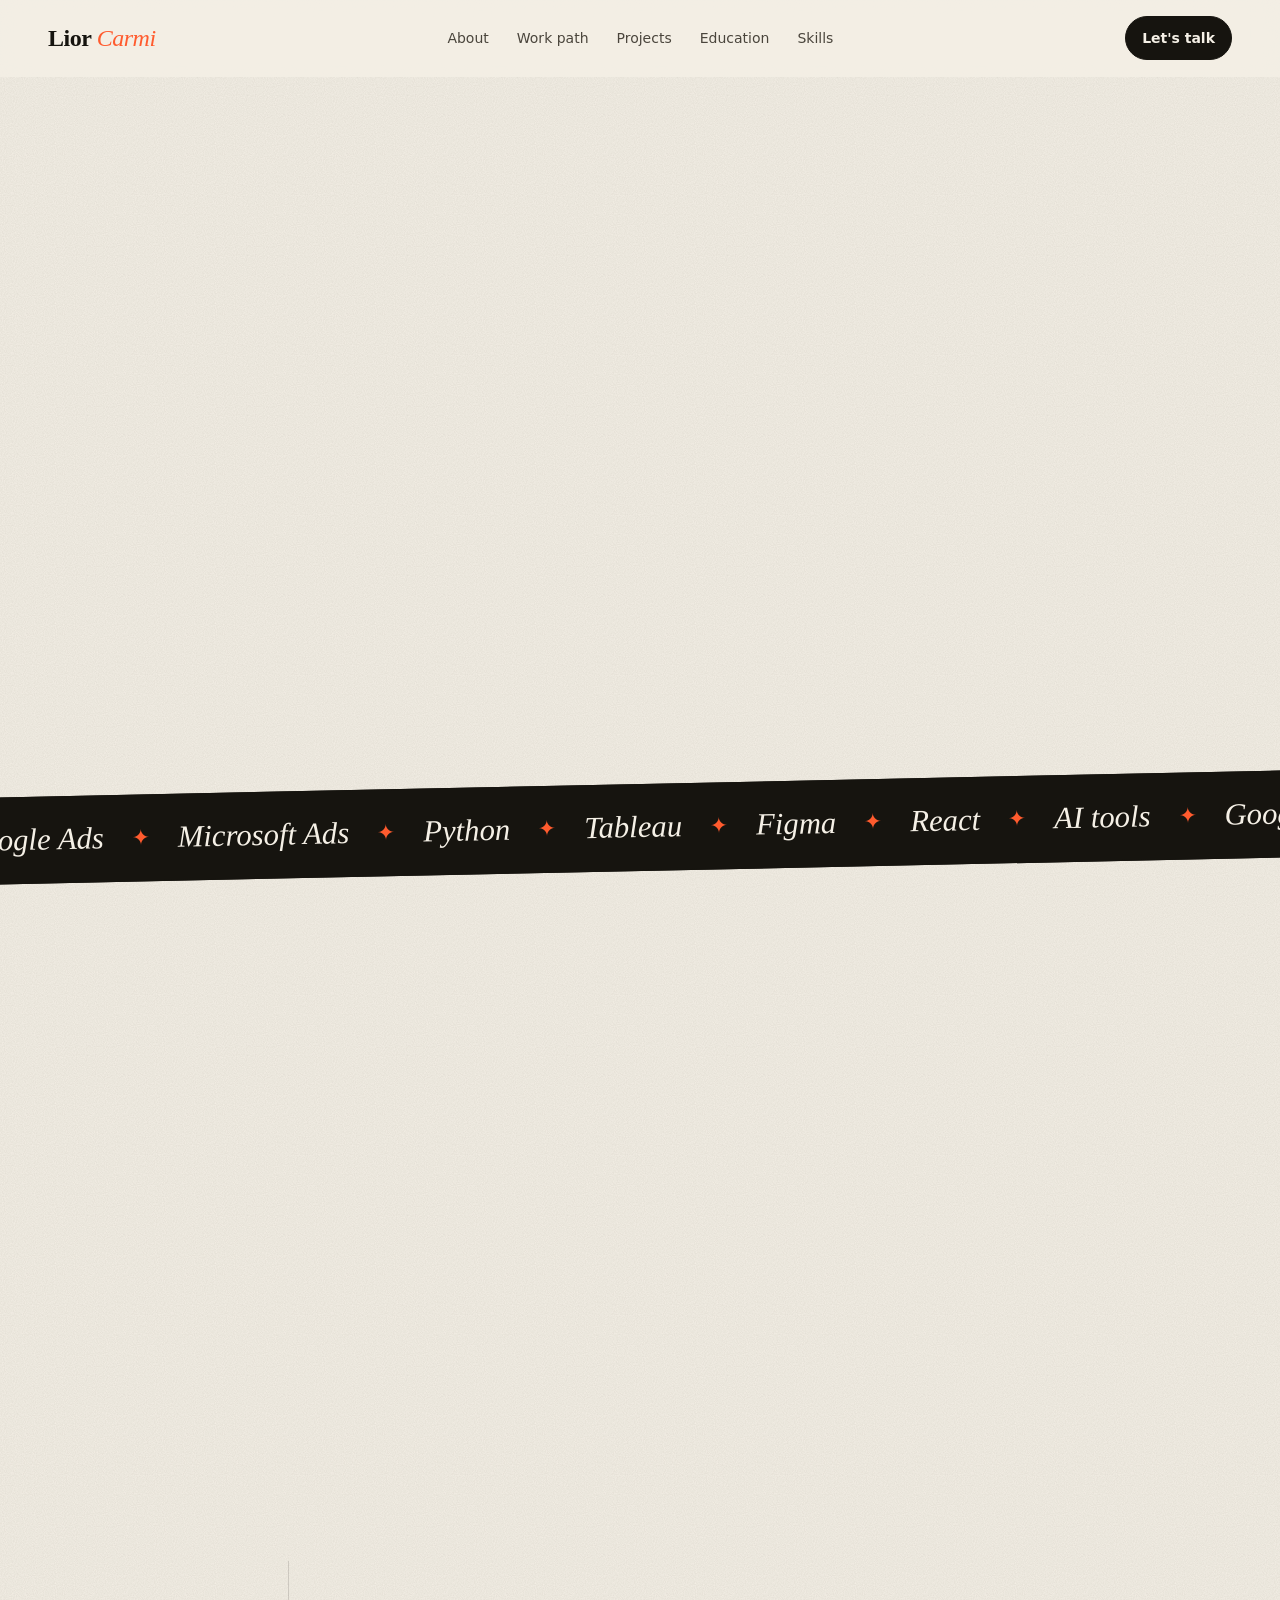
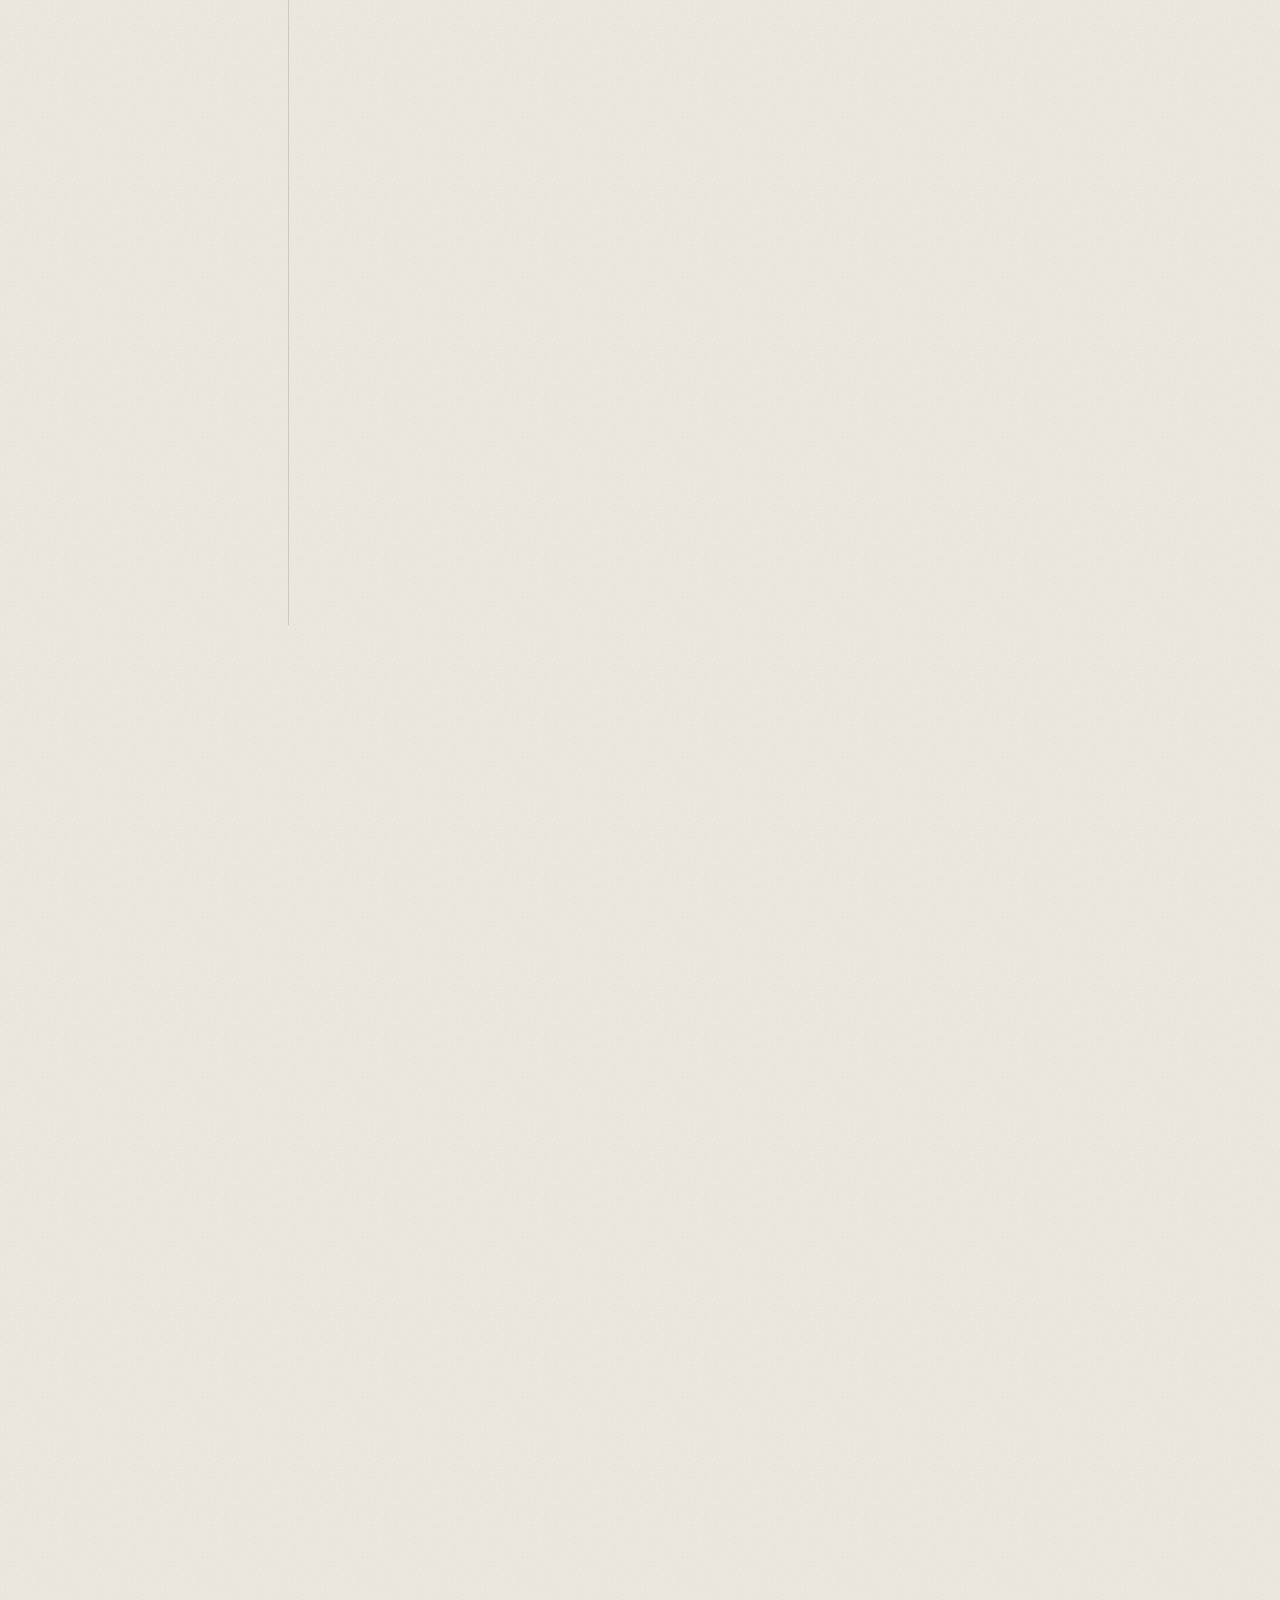
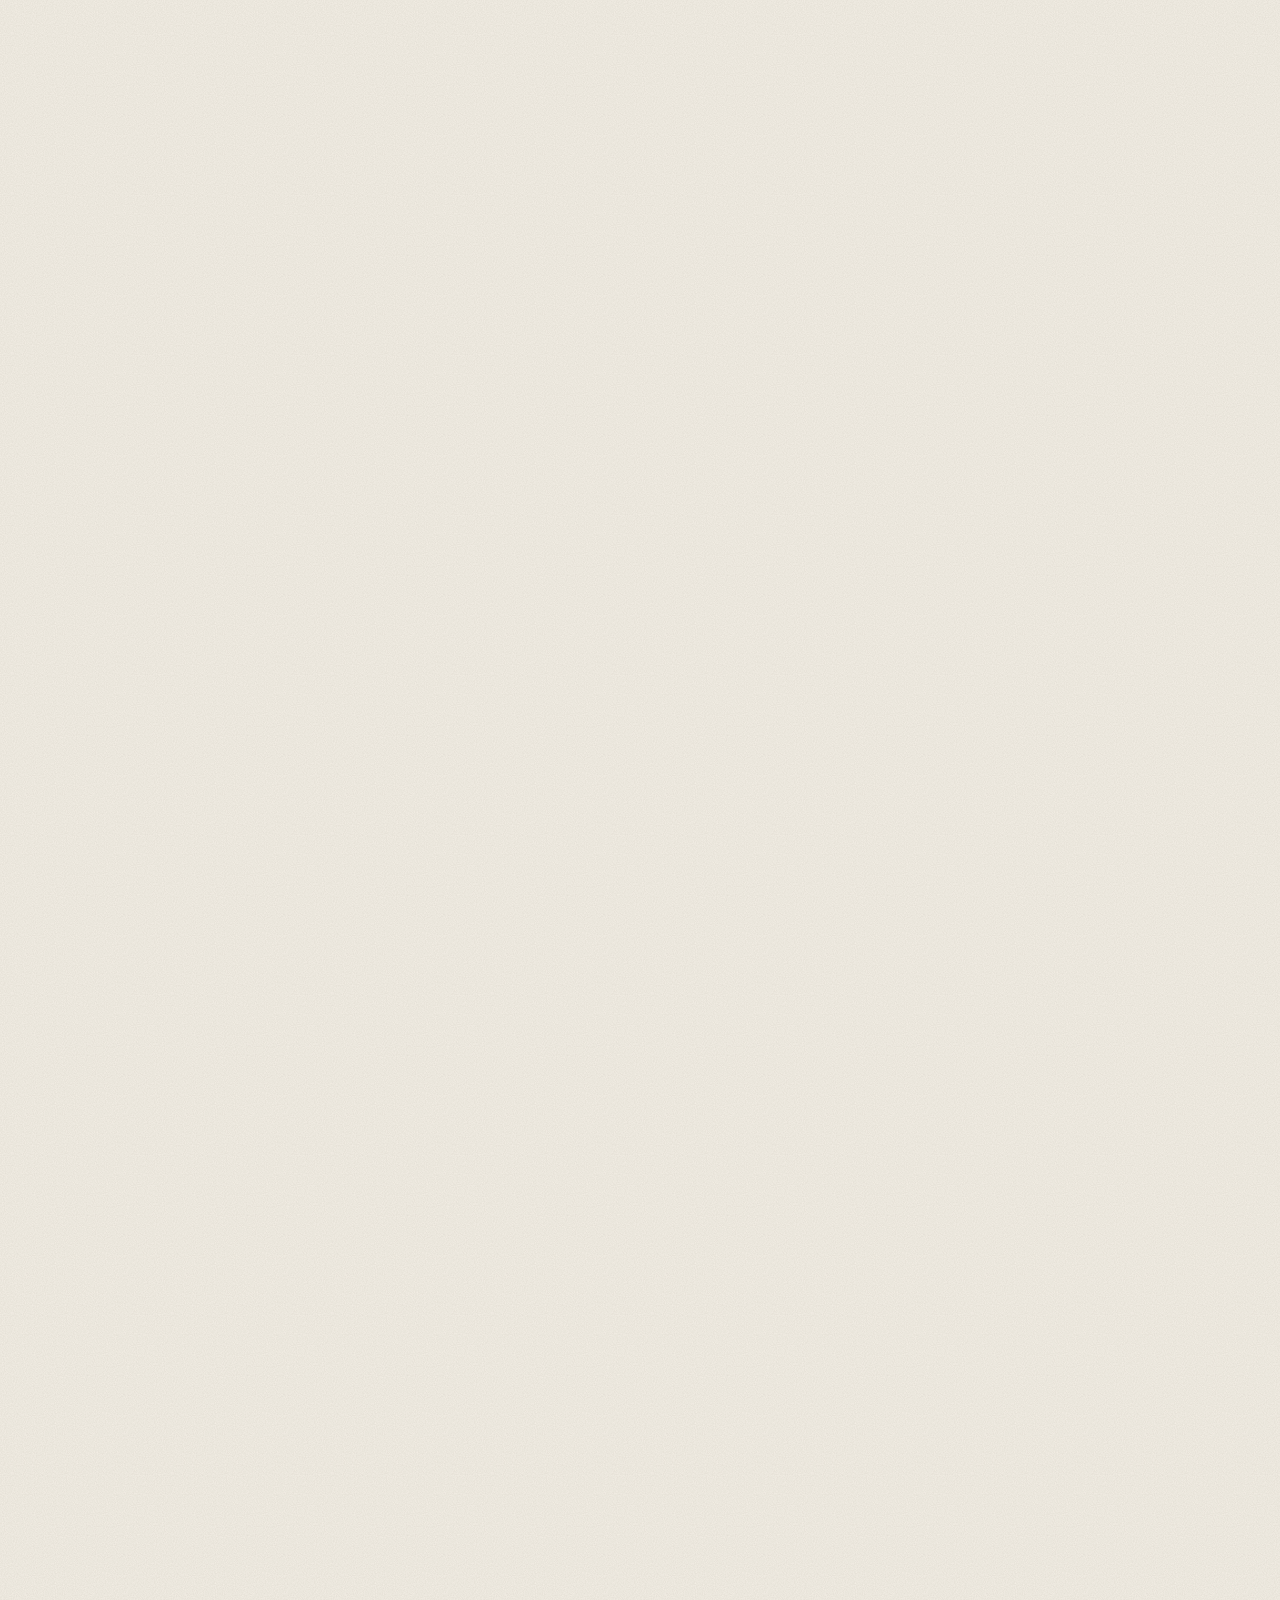
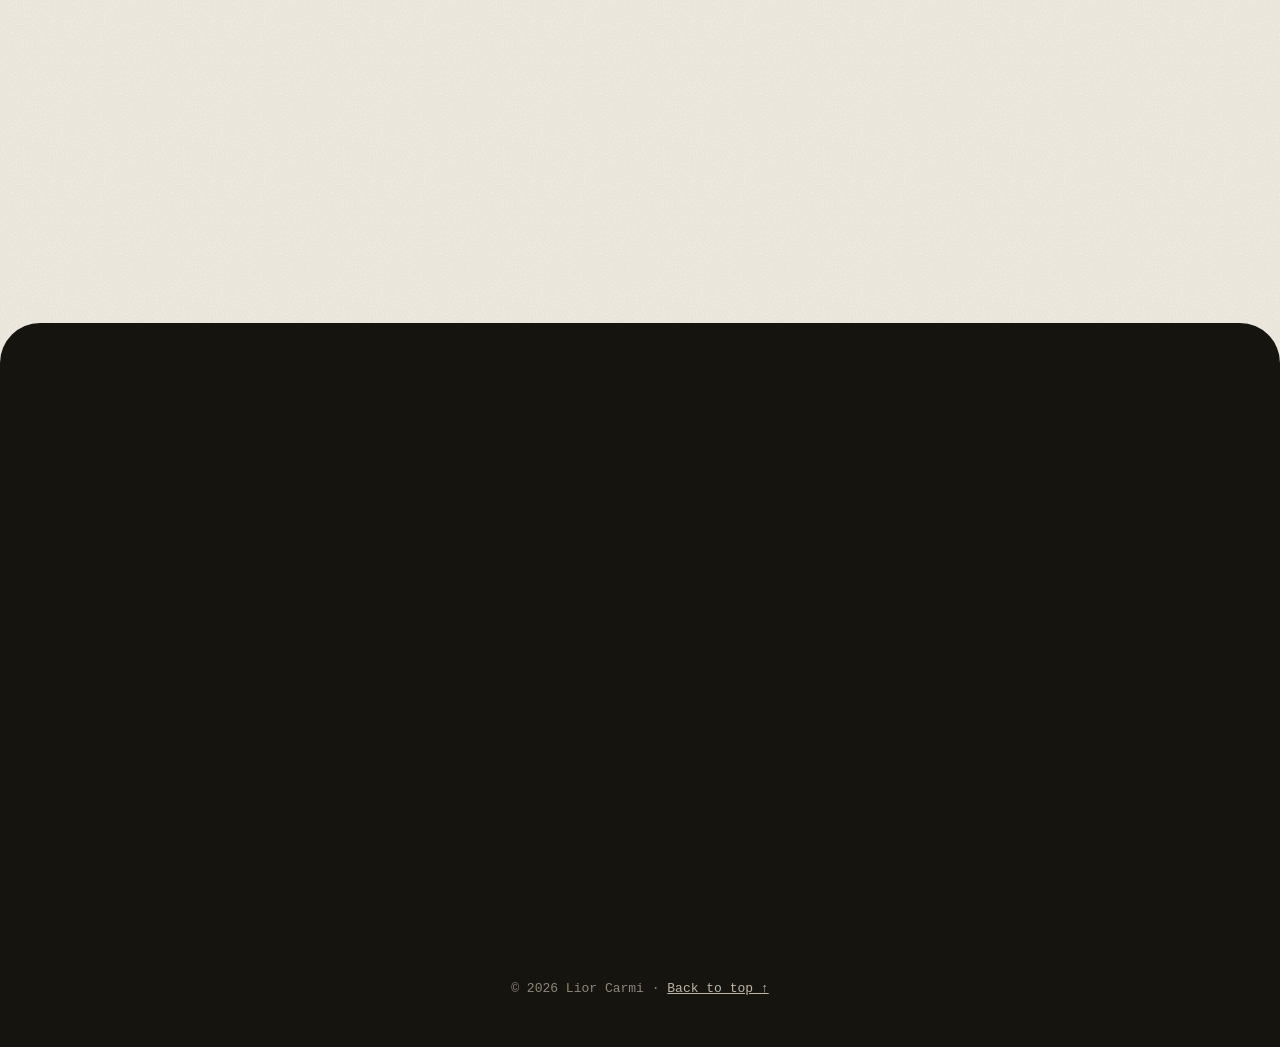
==== commit 130ccb2d: "Hero line + Let's talk button" ====
--- a/index.html
+++ b/index.html
@@ -23,7 +23,7 @@
     <a href="#education">Education</a>
     <a href="#skills">Skills</a>
   </nav>
-  <a class="btn btn-small" href="#contact">Say hi</a>
+  <a class="btn btn-small" href="#contact">Let's talk</a>
 </header>
 
 <main id="main">
@@ -33,7 +33,7 @@
   <div class="hero-text">
     <p class="kicker reveal"><span class="dot"></span> Tel Aviv · Performance marketer · Builder</p>
     <h1 class="reveal">I turn data into ideas, and ideas into things people <em class="scribble">click</em>.</h1>
-    <p class="lede reveal">Hi, I'm <strong>Lior Carmi</strong>, a Performance Marketing Analyst (Google &amp; Microsoft Ads). Analytical and creative, moving into growth and product marketing.</p>
+    <p class="lede reveal">Hi, I'm <strong>Lior Carmi</strong>, a Performance Marketing Analyst (Google &amp; Microsoft Ads). I bring data, creative and communication together to grow products.</p>
     <div class="cta reveal">
       <a class="btn" href="#projects">See my work <span aria-hidden="true">→</span></a>
       <a class="btn btn-ghost" href="assets/Lior_Carmi_CV.pdf" download>Download CV <span aria-hidden="true">↓</span></a>
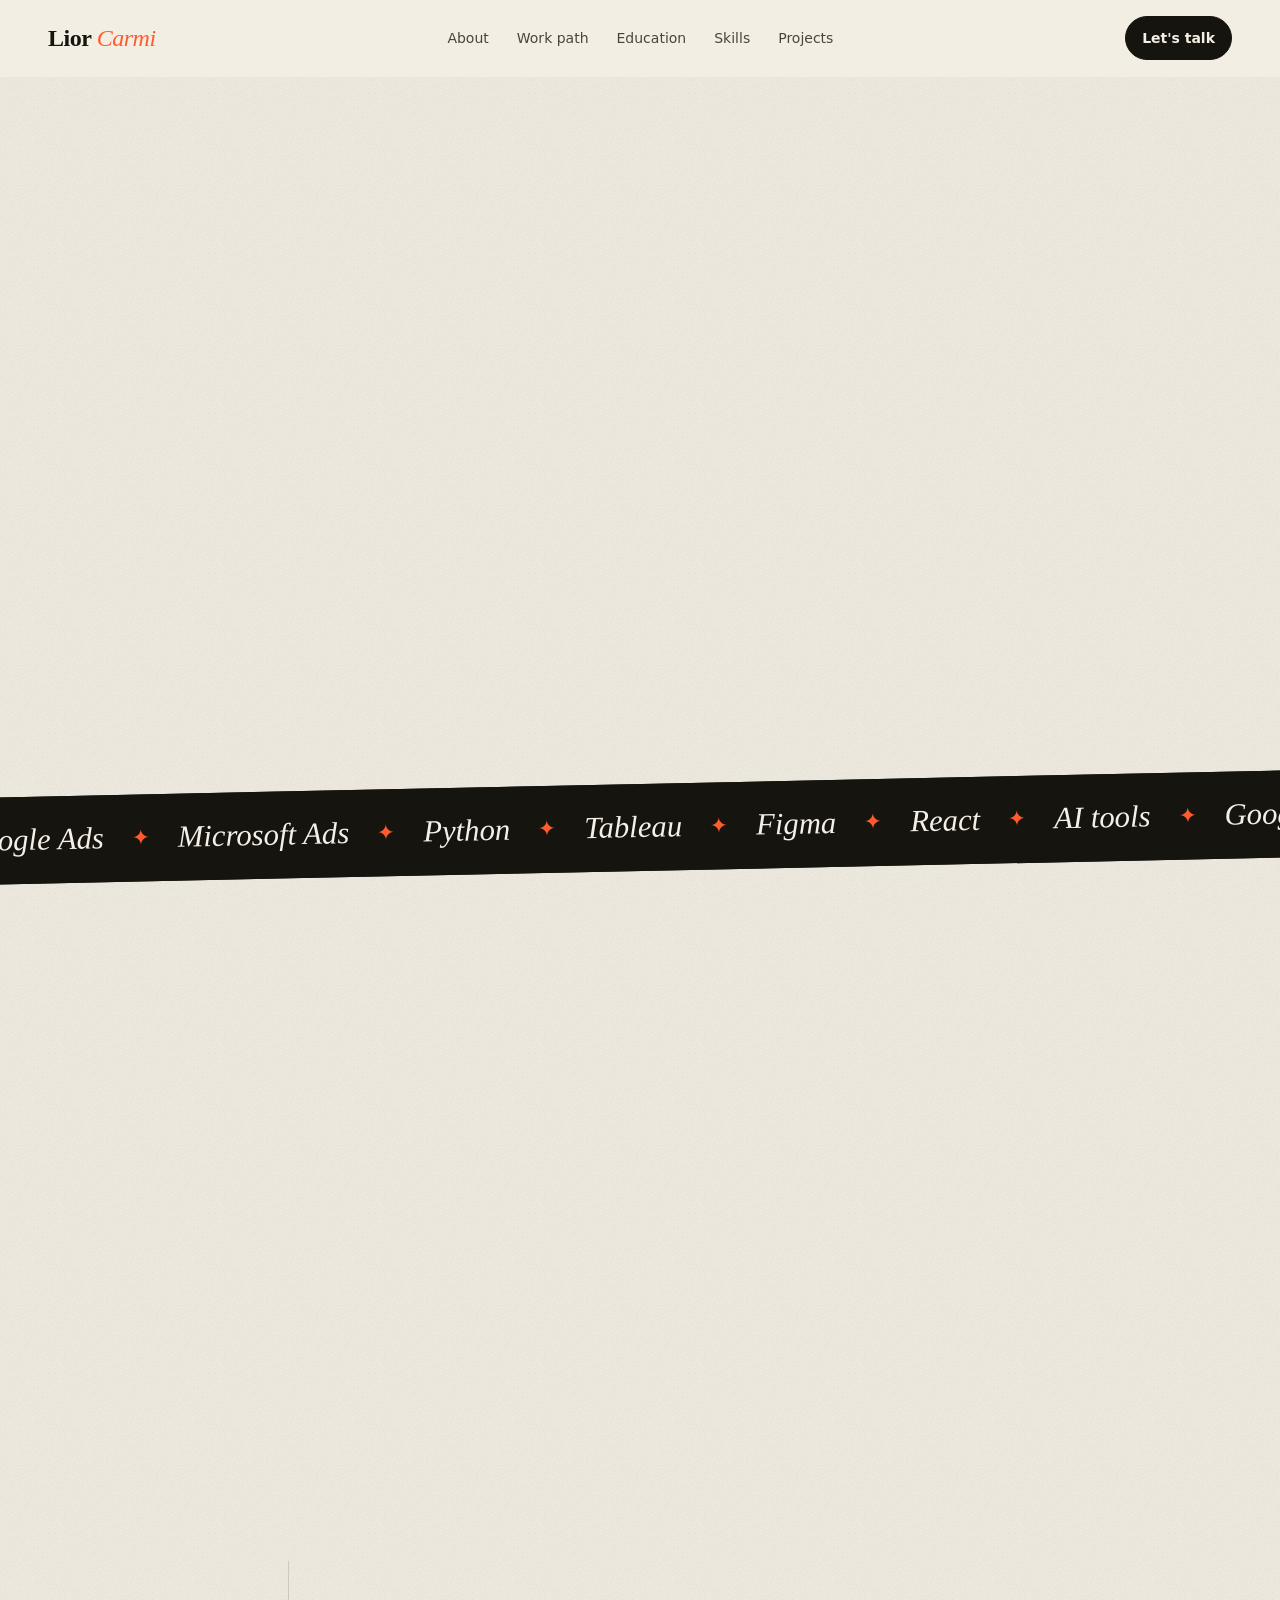
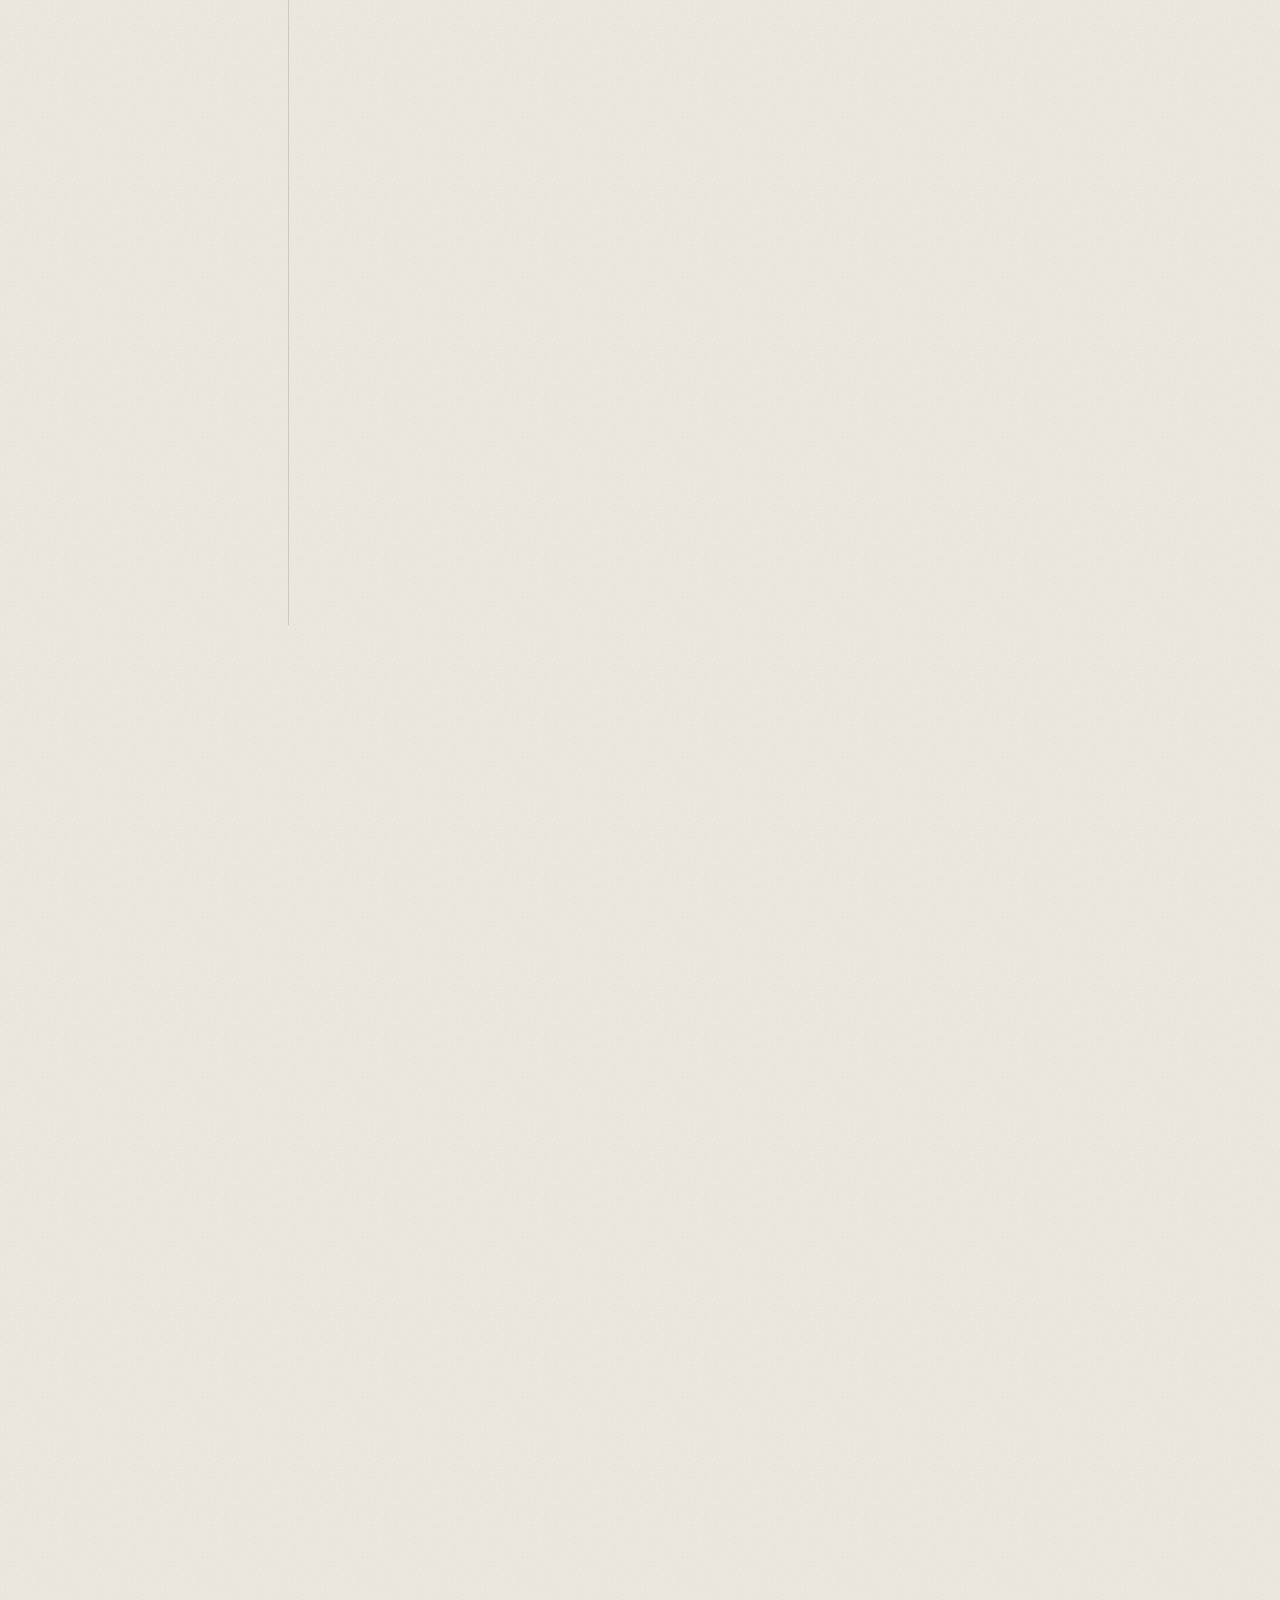
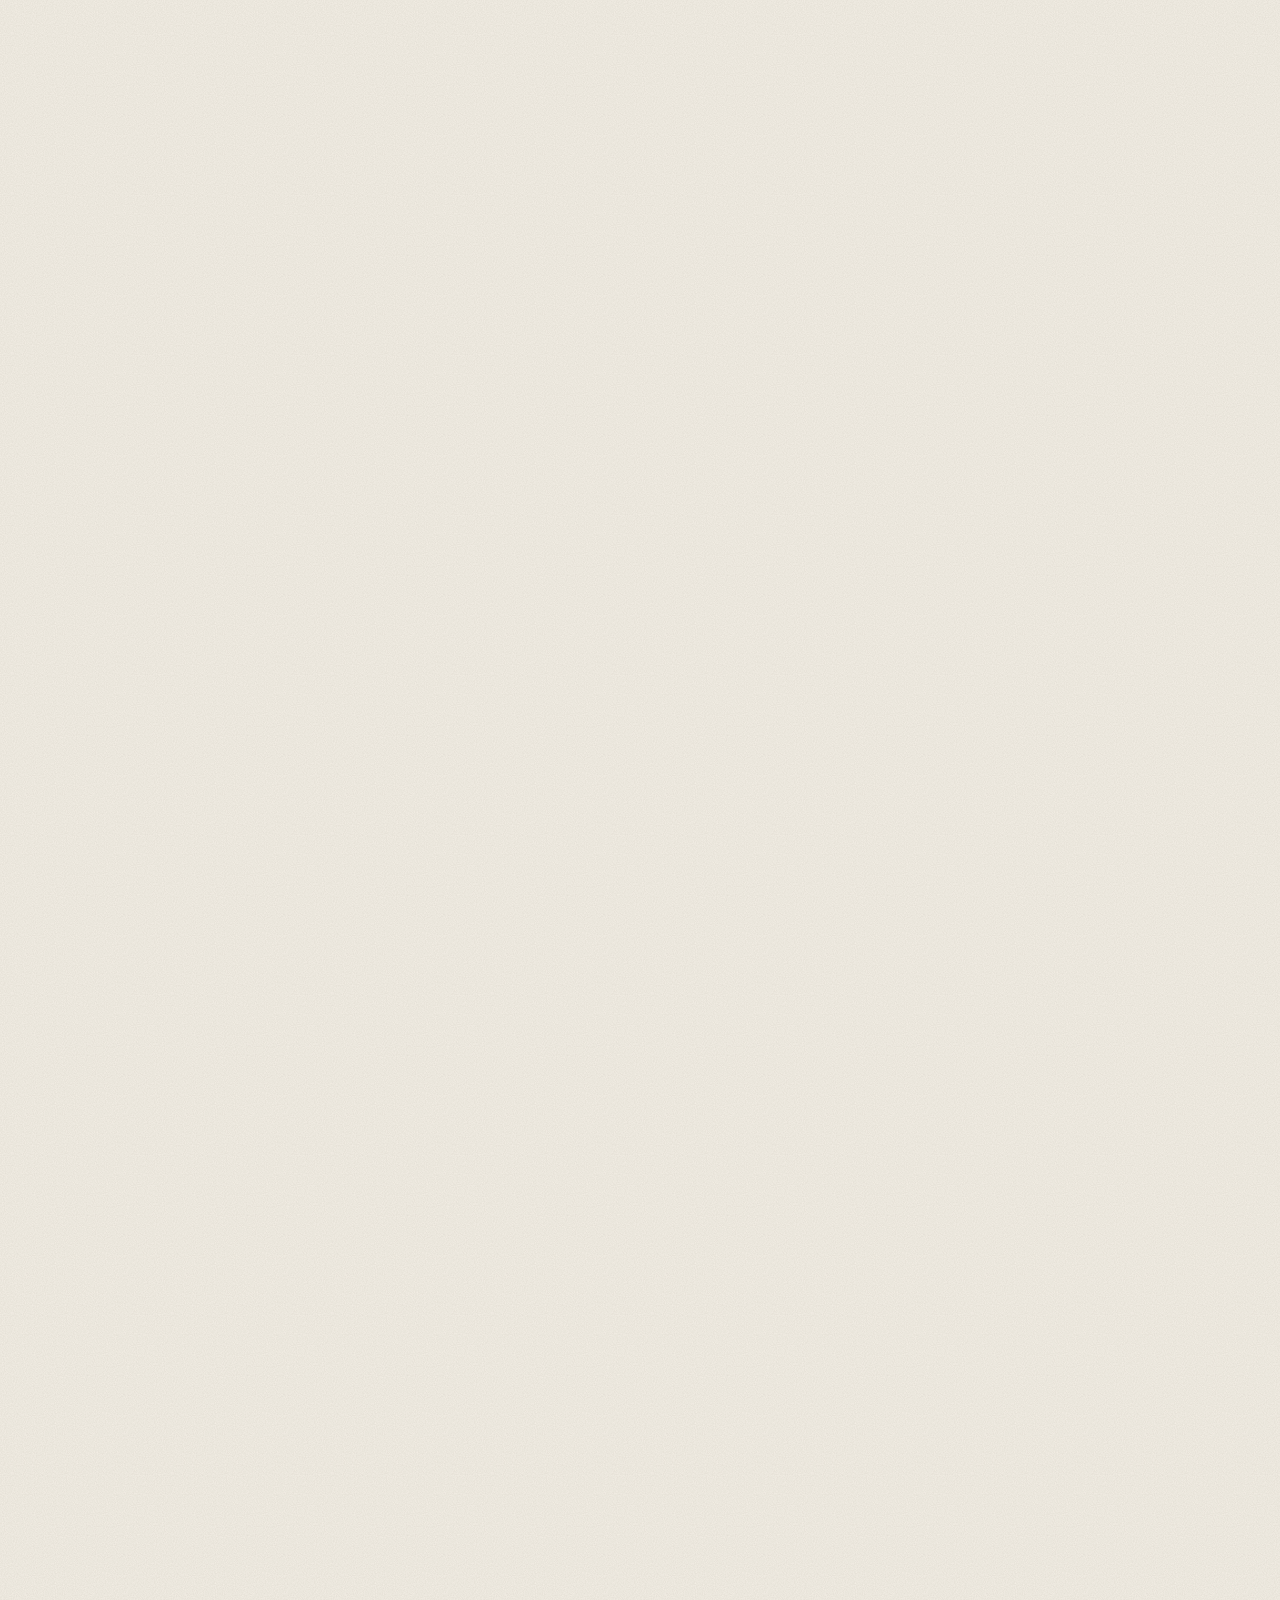
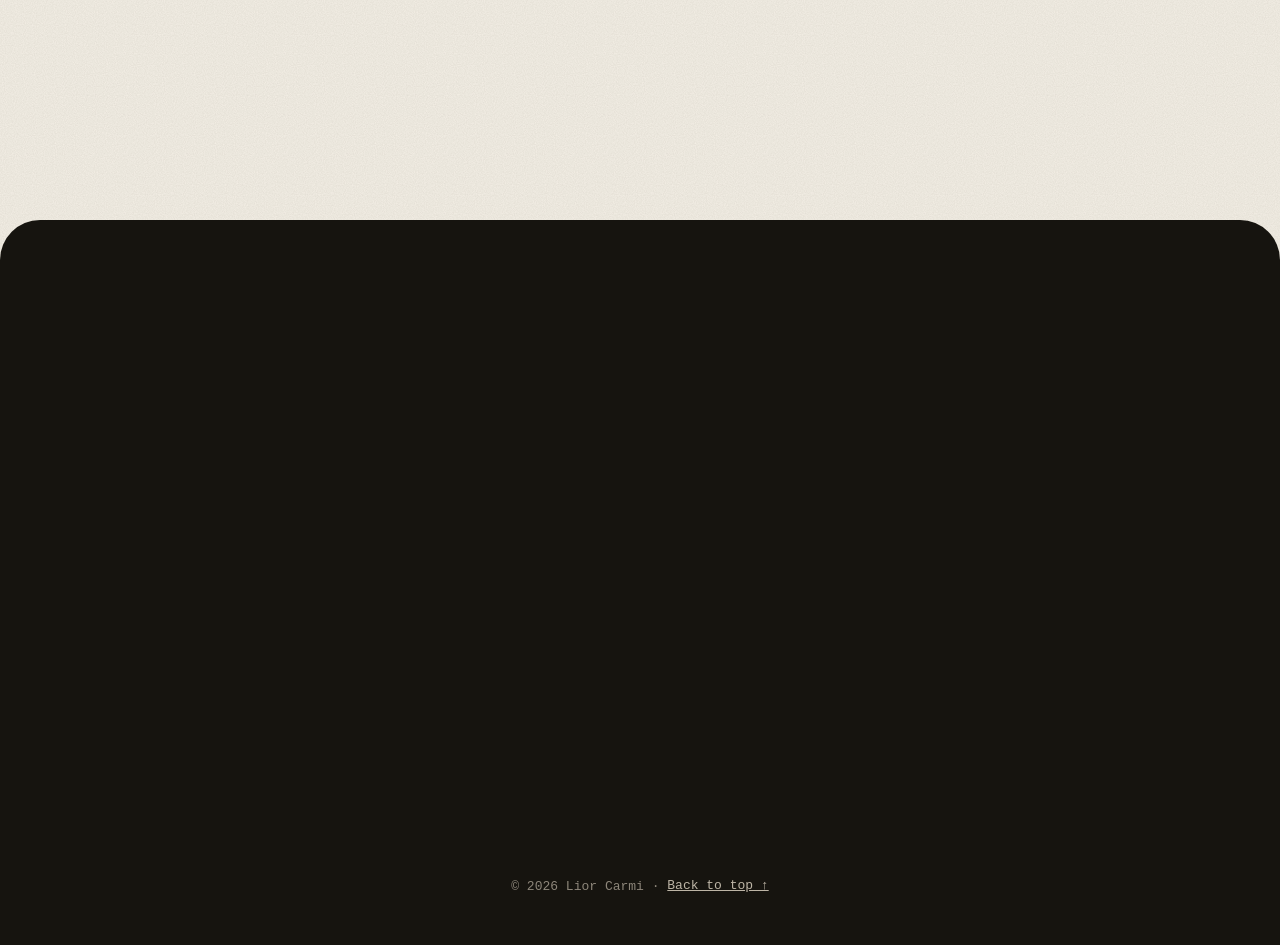
==== commit a47e4f09: "Education & Skills before Projects" ====
--- a/index.html
+++ b/index.html
@@ -19,9 +19,9 @@
   <nav aria-label="Main">
     <a href="#about">About</a>
     <a href="#work">Work path</a>
-    <a href="#projects">Projects</a>
     <a href="#education">Education</a>
     <a href="#skills">Skills</a>
+    <a href="#projects">Projects</a>
   </nav>
   <a class="btn btn-small" href="#contact">Let's talk</a>
 </header>
@@ -123,9 +123,46 @@
   </ol>
 </section>
 
+<!-- ============ EDUCATION ============ -->
+<section class="section education" id="education">
+  <header class="sec-head reveal"><span class="num">03</span><h2>Education</h2></header>
+  <div class="edu-grid edu-single">
+    <div class="edu reveal">
+      <p class="edu-years">2022 – 2025</p>
+      <h3>Dual-major degree</h3>
+      <p class="edu-field">Matar Honors Program (Interfaces of Technology, Society &amp; Networks) &amp; Communication and Journalism</p>
+      <p class="edu-school">The Hebrew University of Jerusalem</p>
+    </div>
+  </div>
+</section>
+
+<!-- ============ SKILLS ============ -->
+<section class="section skills" id="skills">
+  <header class="sec-head reveal"><span class="num">04</span><h2>Skills</h2></header>
+  <div class="skill-grid">
+    <div class="skill s-growth reveal">
+      <h3><span class="ico">↗</span>Growth &amp; Search</h3>
+      <p class="tags"><span>Google Ads</span><span>Microsoft Ads</span><span>PPC</span><span>KPI analysis</span><span>Conversion optimization</span></p>
+    </div>
+    <div class="skill s-data reveal">
+      <h3><span class="ico">▦</span>Data</h3>
+      <p class="tags"><span>Python</span><span>Tableau</span><span>Excel</span></p>
+    </div>
+    <div class="skill s-design reveal">
+      <h3><span class="ico">◐</span>Design &amp; Product</h3>
+      <p class="tags"><span>Figma</span><span>UI/UX</span><span>User research</span><span>React</span><span>HTML/CSS</span></p>
+    </div>
+    <div class="skill s-ai reveal">
+      <h3><span class="ico">✦</span>AI</h3>
+      <p class="tags"><span>ChatGPT</span><span>Claude</span><span>Gemini</span><span>AI-powered data analysis</span><span>Prompt engineering</span><span>AI ad copy &amp; creative</span><span>AI image generation</span></p>
+    </div>
+  </div>
+  <p class="soft reveal"><b>Also:</b> Multitasking · Quick learner · Leadership · Hebrew (native) · English (fluent)</p>
+</section>
+
 <!-- ============ PROJECTS ============ -->
 <section class="section projects" id="projects">
-  <header class="sec-head reveal"><span class="num">03</span><h2>Projects</h2><p class="sec-sub">Built at university, in product teams.</p></header>
+  <header class="sec-head reveal"><span class="num">05</span><h2>Projects</h2><p class="sec-sub">Built at university, in product teams.</p></header>
 
   <article class="project reveal">
     <header class="p-head">
@@ -168,43 +205,6 @@
 
 </section>
 
-<!-- ============ EDUCATION ============ -->
-<section class="section education" id="education">
-  <header class="sec-head reveal"><span class="num">04</span><h2>Education</h2></header>
-  <div class="edu-grid edu-single">
-    <div class="edu reveal">
-      <p class="edu-years">2022 – 2025</p>
-      <h3>Dual-major degree</h3>
-      <p class="edu-field">Matar Honors Program (Interfaces of Technology, Society &amp; Networks) &amp; Communication and Journalism</p>
-      <p class="edu-school">The Hebrew University of Jerusalem</p>
-    </div>
-  </div>
-</section>
-
-<!-- ============ SKILLS ============ -->
-<section class="section skills" id="skills">
-  <header class="sec-head reveal"><span class="num">05</span><h2>Skills</h2></header>
-  <div class="skill-grid">
-    <div class="skill s-growth reveal">
-      <h3><span class="ico">↗</span>Growth &amp; Search</h3>
-      <p class="tags"><span>Google Ads</span><span>Microsoft Ads</span><span>PPC</span><span>KPI analysis</span><span>Conversion optimization</span></p>
-    </div>
-    <div class="skill s-data reveal">
-      <h3><span class="ico">▦</span>Data</h3>
-      <p class="tags"><span>Python</span><span>Tableau</span><span>Excel</span></p>
-    </div>
-    <div class="skill s-design reveal">
-      <h3><span class="ico">◐</span>Design &amp; Product</h3>
-      <p class="tags"><span>Figma</span><span>UI/UX</span><span>User research</span><span>React</span><span>HTML/CSS</span></p>
-    </div>
-    <div class="skill s-ai reveal">
-      <h3><span class="ico">✦</span>AI</h3>
-      <p class="tags"><span>ChatGPT</span><span>Claude</span><span>Gemini</span><span>AI-powered data analysis</span><span>Prompt engineering</span><span>AI ad copy &amp; creative</span><span>AI image generation</span></p>
-    </div>
-  </div>
-  <p class="soft reveal"><b>Also:</b> Multitasking · Quick learner · Leadership · Hebrew (native) · English (fluent)</p>
-</section>
-
 <!-- ============ CONTACT ============ -->
 <section class="contact" id="contact">
   <p class="kicker light reveal"><span class="dot"></span> Open to new roles · Tel Aviv</p>
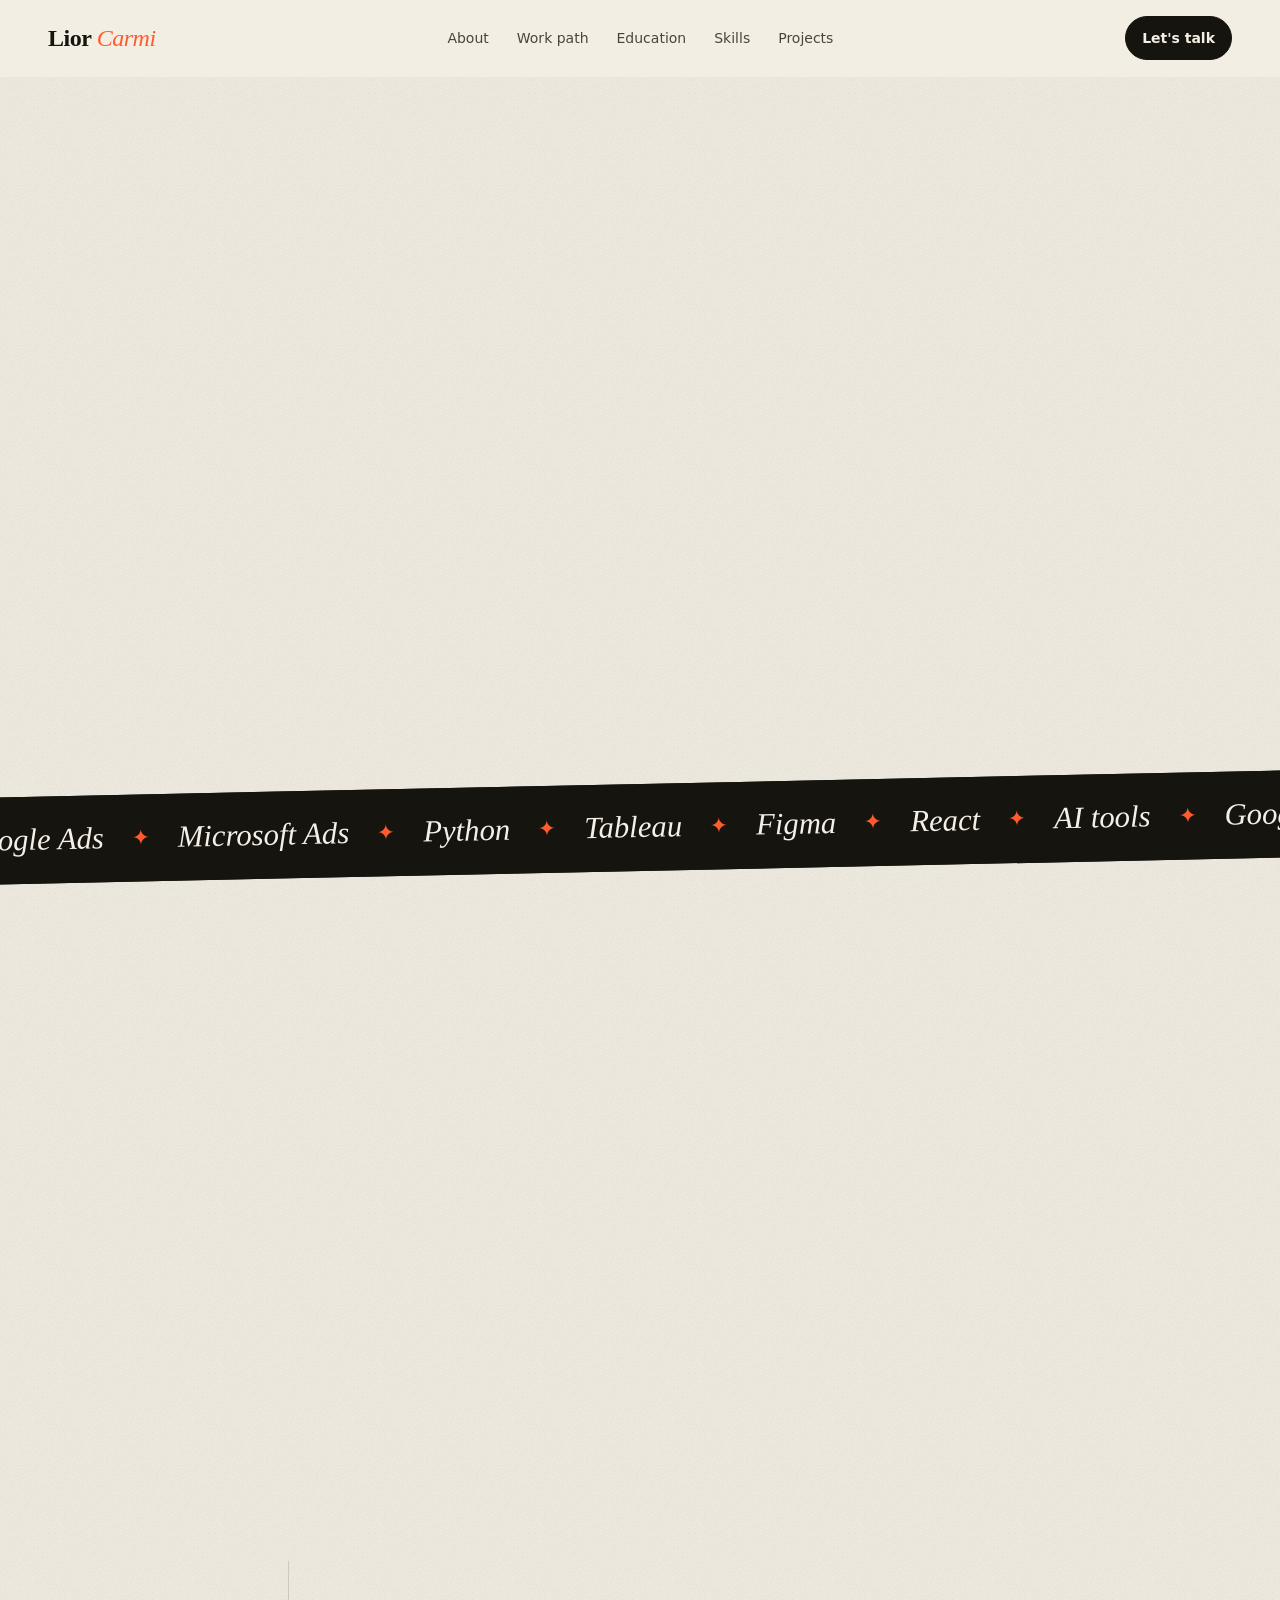
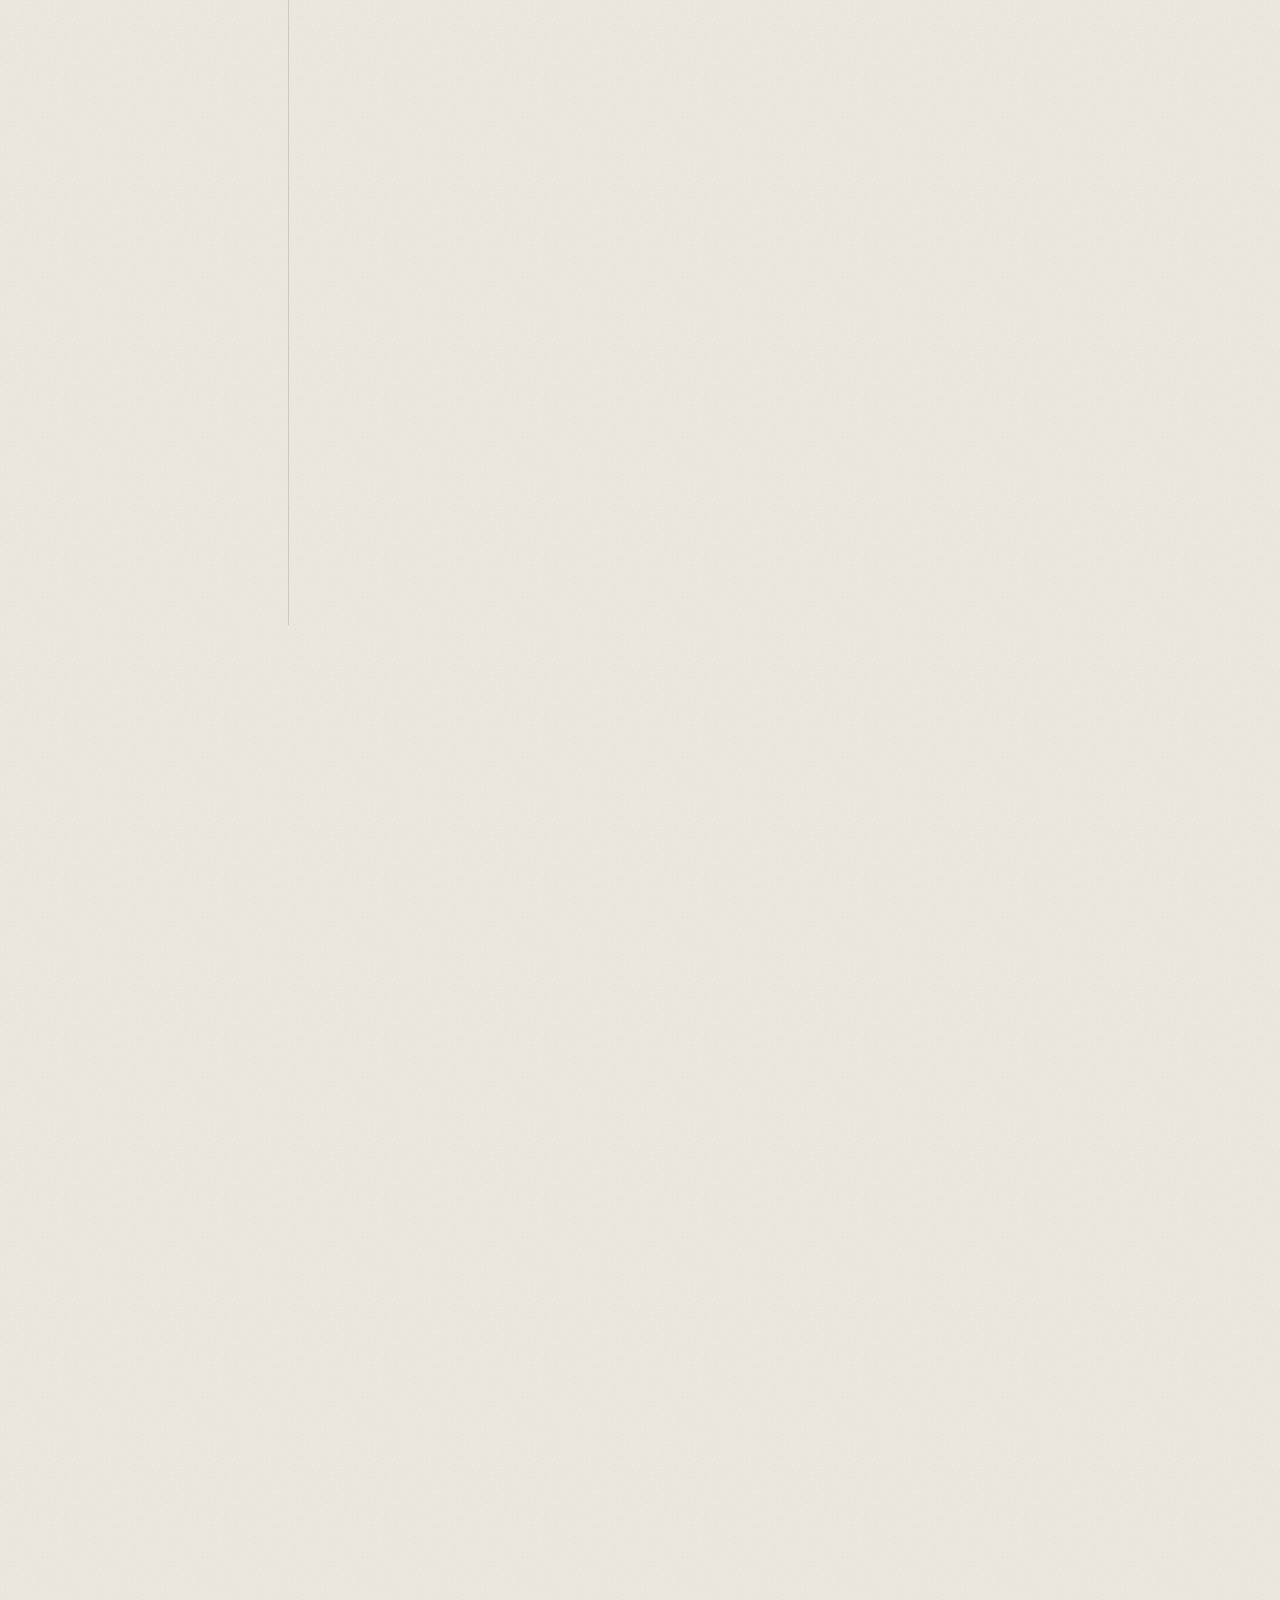
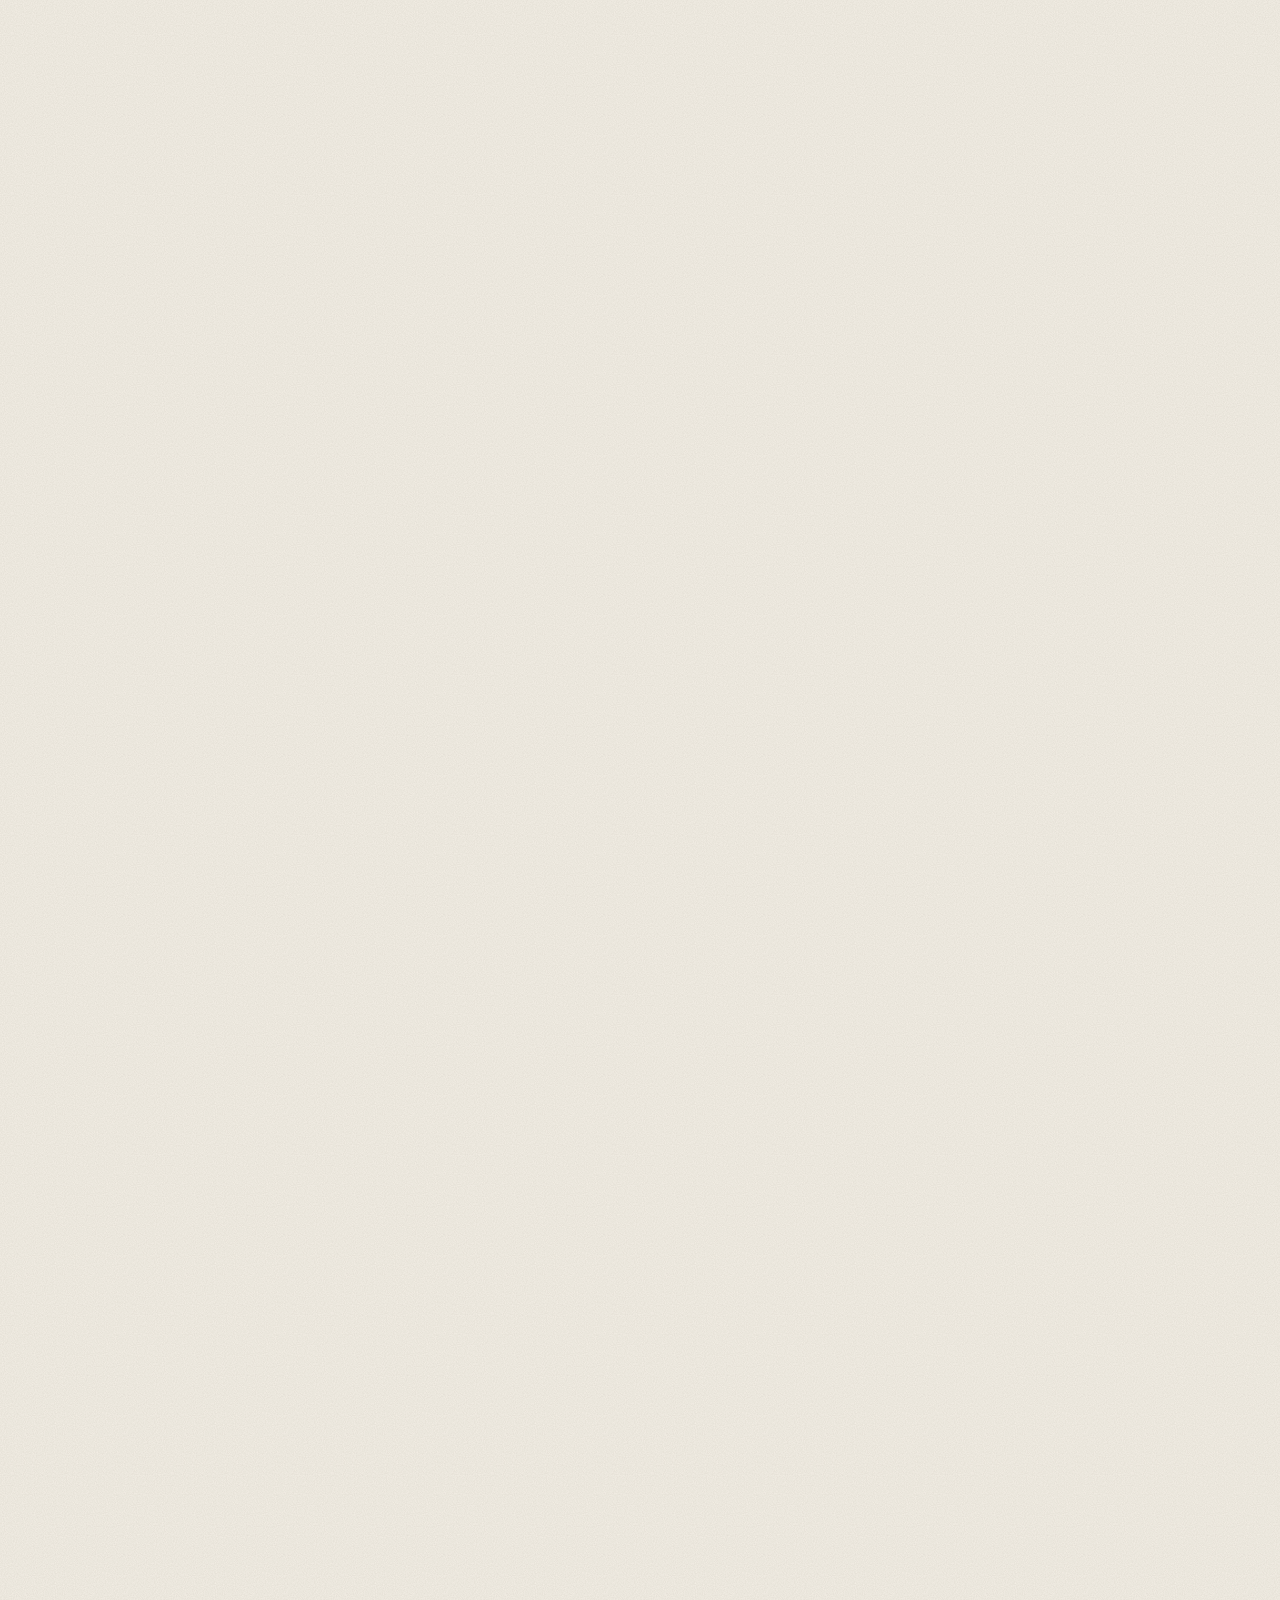
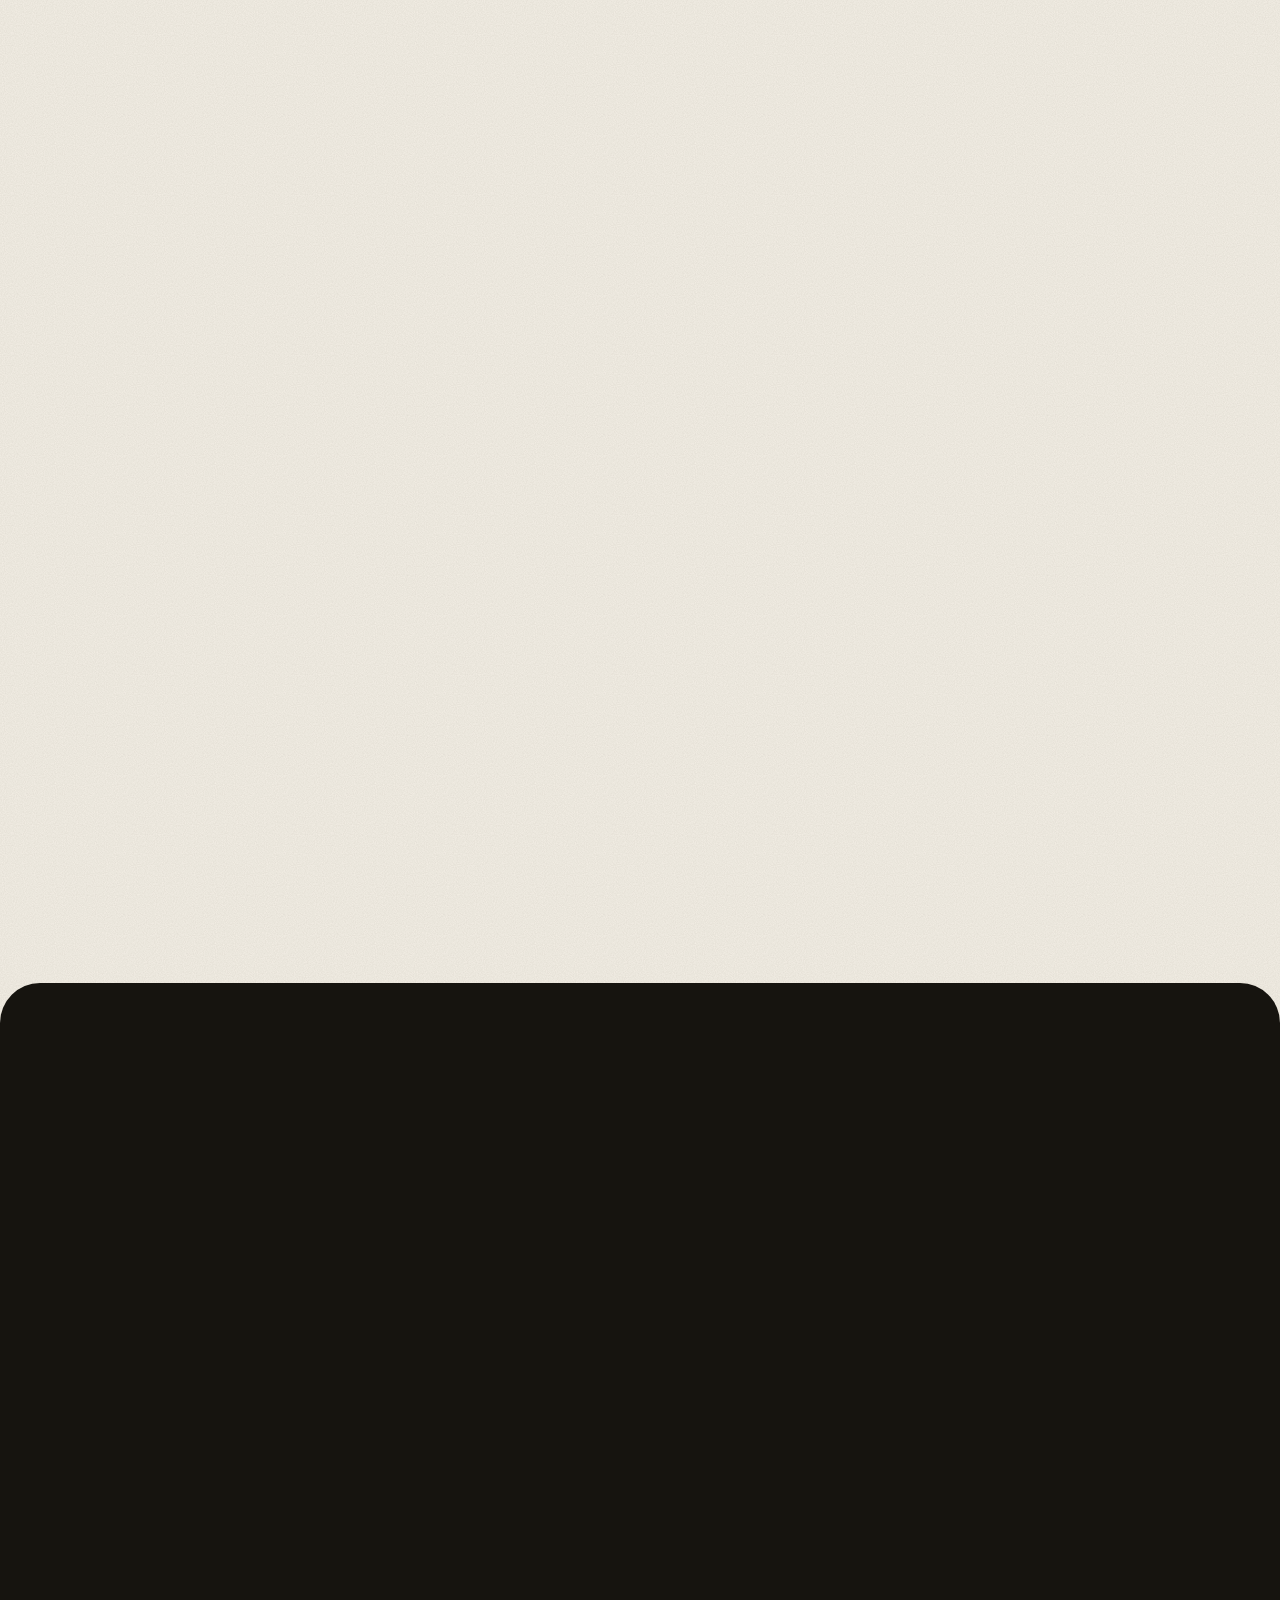
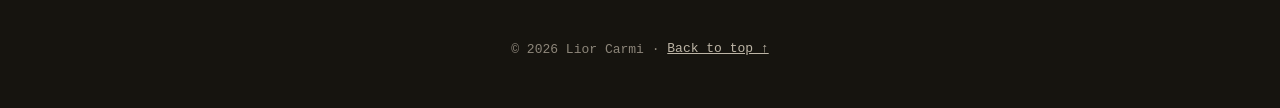
==== commit c8516fe4: "Add WHAT IF Base44 spec ad" ====
--- a/index.html
+++ b/index.html
@@ -154,7 +154,7 @@
     </div>
     <div class="skill s-ai reveal">
       <h3><span class="ico">✦</span>AI</h3>
-      <p class="tags"><span>ChatGPT</span><span>Claude</span><span>Gemini</span><span>AI-powered data analysis</span><span>Prompt engineering</span><span>AI ad copy &amp; creative</span><span>AI image generation</span></p>
+      <p class="tags"><span>Generative AI for ad creative</span><span>AI copywriting &amp; messaging</span><span>AI-assisted data analysis</span><span>ChatGPT · Claude · Gemini</span></p>
     </div>
   </div>
   <p class="soft reveal"><b>Also:</b> Multitasking · Quick learner · Leadership · Hebrew (native) · English (fluent)</p>
@@ -162,15 +162,15 @@
 
 <!-- ============ PROJECTS ============ -->
 <section class="section projects" id="projects">
-  <header class="sec-head reveal"><span class="num">05</span><h2>Projects</h2><p class="sec-sub">Built at university, in product teams.</p></header>
+  <header class="sec-head reveal"><span class="num">05</span><h2>Projects</h2><p class="sec-sub">Product builds and creative work.</p></header>
 
   <article class="project reveal">
     <header class="p-head">
       <p class="p-kicker">Product &amp; UX · Live</p>
       <h3>HeroCare</h3>
     </header>
-    <a class="shot" href="https://herocare-e3f95.web.app/" target="_blank" rel="noopener">
-      <div class="browser"><i></i><i></i><i></i><span>herocare-e3f95.web.app</span></div>
+    <a class="shot" href="https://liorcarmi10-ship-it.github.io/herocare/" target="_blank" rel="noopener">
+      <div class="browser"><i></i><i></i><i></i><span>liorcarmi10-ship-it.github.io/herocare</span></div>
       <img src="assets/img/herocare.jpg" alt="HeroCare Wellness homepage" loading="lazy">
     </a>
     <div class="p-body">
@@ -179,7 +179,7 @@
         <dt>My role</dt><dd>Dev team; led user research to improve usability.</dd>
         <dt>Built with</dt><dd class="tags"><span>React</span><span>Vite</span><span>Firebase</span><span>User research</span></dd>
       </dl>
-      <a class="link" href="https://herocare-e3f95.web.app/" target="_blank" rel="noopener">Visit live site ↗</a>
+      <a class="link" href="https://liorcarmi10-ship-it.github.io/herocare/" target="_blank" rel="noopener">Visit live site ↗</a>
     </div>
   </article>
 
@@ -188,8 +188,8 @@
       <p class="p-kicker">With Bezalel &amp; Kol Zchut · Live</p>
       <h3>Quizz: student rights</h3>
     </header>
-    <a class="shot" href="https://quizz-app-lac.vercel.app/" target="_blank" rel="noopener">
-      <div class="browser"><i></i><i></i><i></i><span>quizz-app-lac.vercel.app</span></div>
+    <a class="shot" href="https://liorcarmi10-ship-it.github.io/quizz/" target="_blank" rel="noopener">
+      <div class="browser"><i></i><i></i><i></i><span>liorcarmi10-ship-it.github.io/quizz</span></div>
       <img src="assets/img/quizz-cover.jpg" alt="Student rights questionnaire, opening screen" loading="lazy">
     </a>
     <div class="p-body">
@@ -198,8 +198,25 @@
         <dt>My role</dt><dd>Dev team; built a clear, friendly UI.</dd>
         <dt>Built with</dt><dd class="tags"><span>Next.js</span><span>React</span><span>Vercel</span></dd>
       </dl>
-      <a class="link" href="https://quizz-app-lac.vercel.app/" target="_blank" rel="noopener">Try the quiz ↗</a>
-      <p class="desk-note">🖥️ Desktop only: open it on a computer.</p>
+      <a class="link" href="https://liorcarmi10-ship-it.github.io/quizz/" target="_blank" rel="noopener">Try the quiz ↗</a>
+    </div>
+  </article>
+
+  <article class="project reveal" id="whatif">
+    <header class="p-head">
+      <p class="p-kicker">Spec ad · Concept, script &amp; edit</p>
+      <h3>WHAT IF: Base44</h3>
+    </header>
+    <div class="shot vid">
+      <video src="assets/video/whatif-base44.mp4" poster="assets/img/whatif-poster.jpg" controls playsinline preload="metadata"></video>
+    </div>
+    <div class="p-body">
+      <p>A 17-second vertical ad for Base44: four everyday people, one line each, and their idea becomes a product.</p>
+      <dl>
+        <dt>My role</dt><dd>Concept, script, shot list, art direction and edit.</dd>
+        <dt>Built with</dt><dd class="tags"><span>Generative AI video</span><span>Motion graphics</span><span>AI voiceover</span></dd>
+      </dl>
+      <a class="link" href="assets/video/whatif-base44.mp4" target="_blank" rel="noopener">Watch full screen ↗</a>
     </div>
   </article>
 
--- a/assets/styles.css
+++ b/assets/styles.css
@@ -226,3 +226,6 @@
 .p-body .link{display:inline-flex;align-items:center;min-height:44px}
 .mail{display:inline-flex;align-items:center;min-height:48px}
 .foot a{display:inline-flex;align-items:center;min-height:44px}
+.project .shot.vid,.project .shot.vid:hover{background:none;border:0;box-shadow:none;overflow:visible;transform:none;justify-self:center;align-self:center;width:100%;max-width:300px;margin:0 auto}
+.shot.vid video{width:100%;aspect-ratio:9/16;object-fit:cover;border-radius:18px;background:#111;display:block;border:1px solid var(--ink);box-shadow:12px 12px 0 var(--ink)}
+@media(max-width:700px){.shot.vid video{box-shadow:8px 8px 0 var(--ink)}.project .shot.vid{max-width:280px}}
